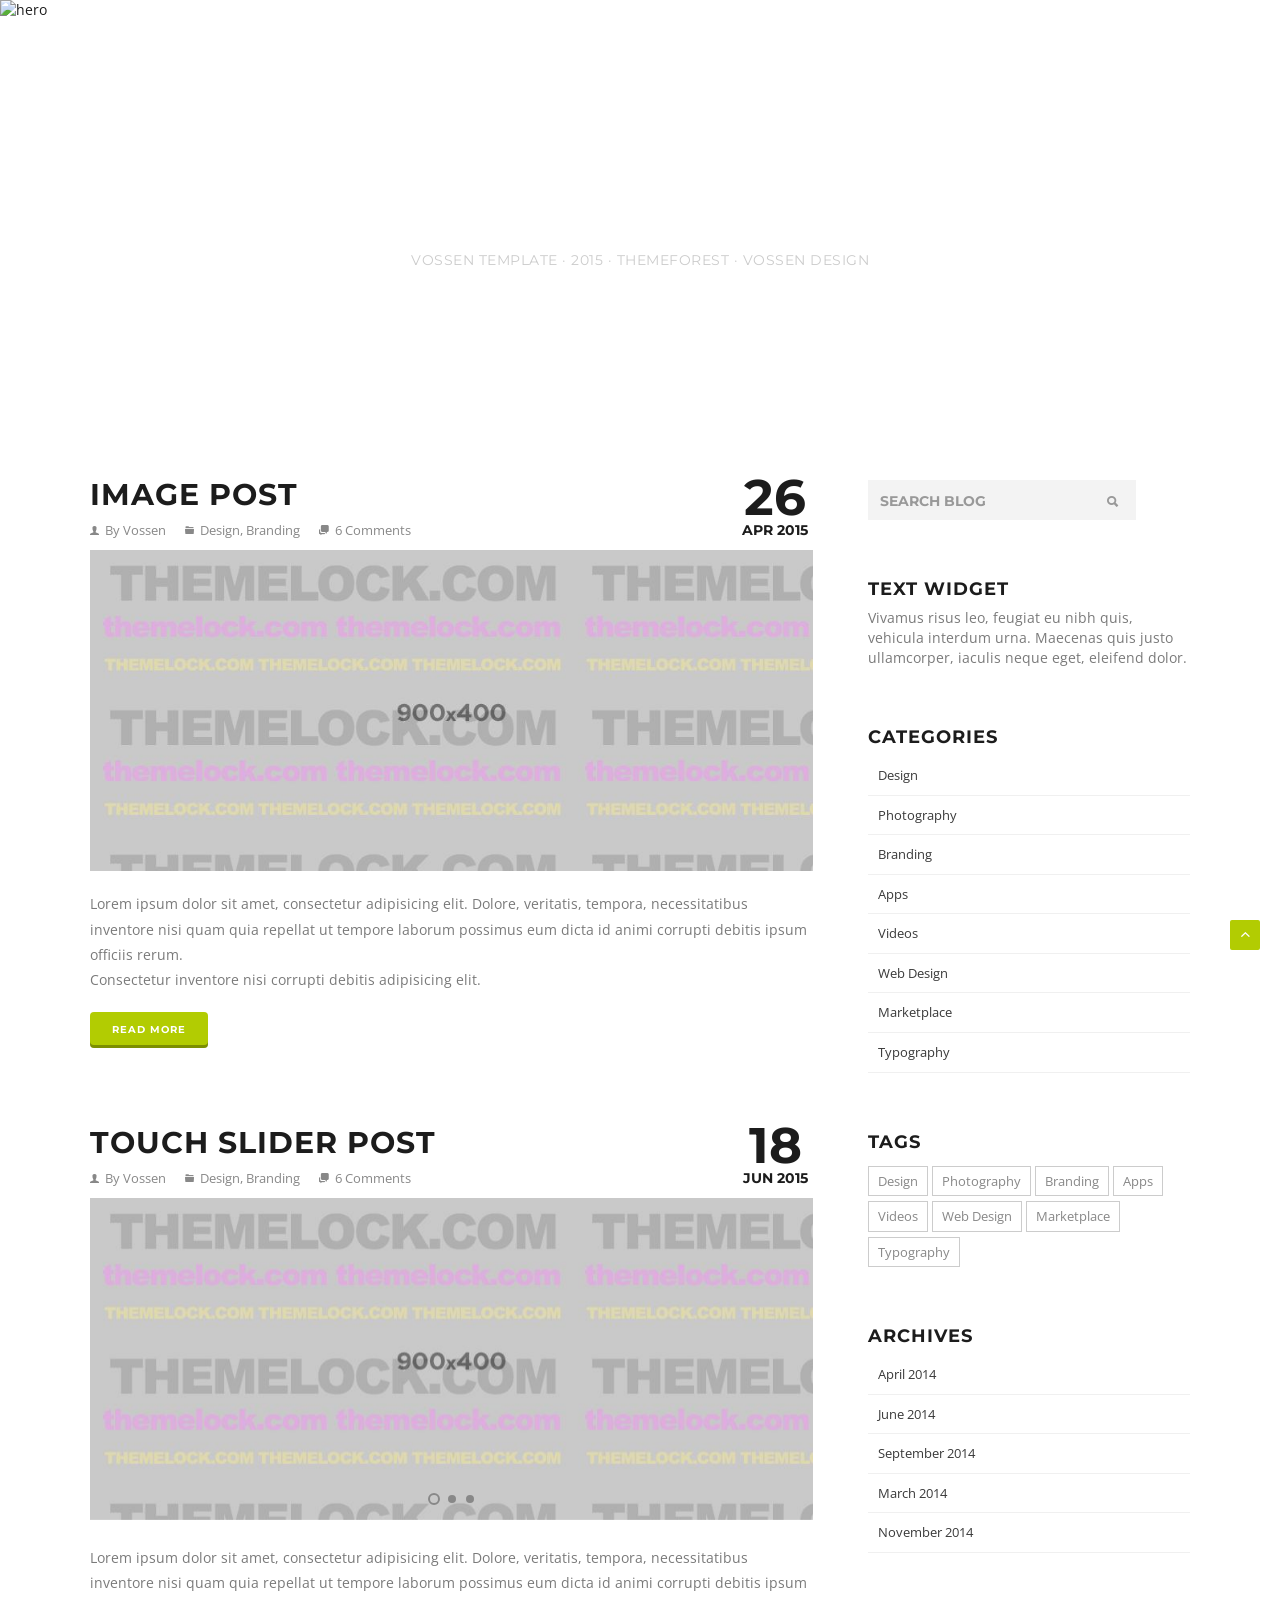
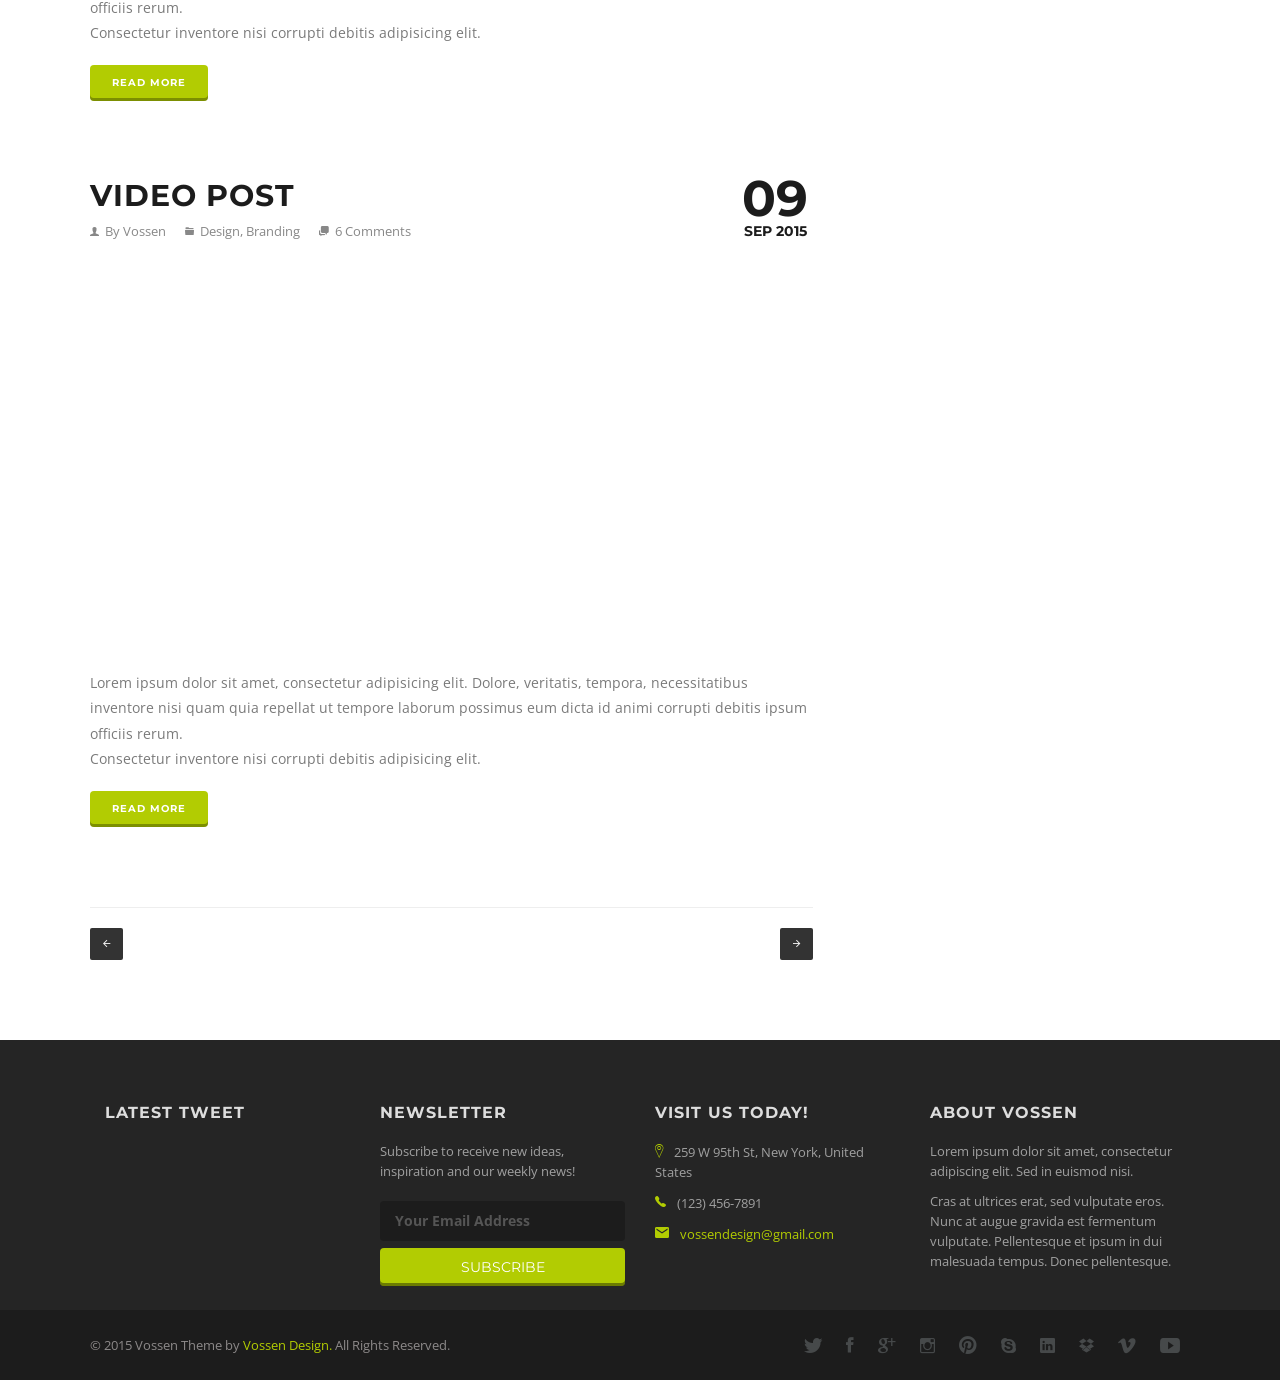
==== blog-classic.html @ f17eac76 "firt commit" ====
<!DOCTYPE html>
<html lang="en">
	<head>
    	<!-- Meta Data -->
        <meta charset="utf-8">
        <meta http-equiv="X-UA-Compatible" content="IE=edge">
        <meta name="viewport" content="width=device-width, initial-scale=1">
        <title>Vossen - shared on themelock.com</title>
        <meta name="description" content="A Template by Vossen Design"/>
        <meta name="keywords" content="HTML5, Bootstrap 3, CSS3, javascript, PHP, onepage, responsive, mobile"/>
        <meta name="author" content="Vossen Design"/>
        <meta name="viewport" content="width=device-width, initial-scale=1.0, maximum-scale=1.0, user-scalable=no">
       	<link rel="shortcut icon" href="img/favicon.ico" type="image/x-icon">
 
        <!-- Stlylesheet -->
        <link href="css/style.css" rel="stylesheet" type="text/css" />
        
        <!-- Skin Color -->
        <link rel="stylesheet" href="css/colors/green.css" id="color-skins"/>  
        
	</head>
	<body>
        
        <!--Start Header-->
        <header>
			<nav class="navbar navbar-default navbar-alt" role="navigation">
				<div class="container">
					<!-- Brand and toggle get grouped for better mobile display -->
					<div class="navbar-header">
						<button type="button" class="navbar-toggle" data-toggle="collapse" data-target="#main-nav">
						<span class="sr-only">Toggle navigation</span>
						<span class="icon-bar"></span>
						<span class="icon-bar"></span>
						<span class="icon-bar"></span>
					    </button>
                        <a class="navbar-brand" rel="home" href="index.html">
                        	<img src="img/assets/logo-white.png" alt="Vossen" class="logo-big">
                            <img src="img/assets/logo-dark.png" alt="Vossen" class="logo-small">
                        </a>
					</div>

					<!-- Collect the nav links, forms, and other content for toggling -->
                    <div class="collapse navbar-collapse" id="main-nav">
                        <ul class="nav navbar-nav  navbar-right">
                            
                            <li><a href="index.html">Home</a></li>
                            <li><a href="index.html#about">About Us</a></li>
                            <li><a href="index.html#team">Team</a></li>
                            <li><a href="index.html#portfolio">Portfolio</a></li>
                            
                            <li class="dropdown">
                                <span class="dropdown-toggle" data-toggle="dropdown">Pages <b class="caret"></b></span>
                                <ul class="dropdown-menu" role="menu">
                                    <li><a href="index.html">Home - Parallax</a></li>
                                    <li><a href="home-video.html">Home - Video Slider</a></li>
                                    <li><a href="home-fullwidth.html">Home - Fullwidth</a></li>
                                    <li><a href="home-landing-page.html">Home - Landing Page</a></li>                                      
                                    <li><a href="#">Shortcodes</a></li>
                                    <li><a href="http://themeforest.net/user/VossenDesign/portfolio" id="btn-buy"><span class="btn-buy">Buy Now</span></a></li>
                                </ul>
                            </li> 
                            
                            <li class="dropdown">
                                <span class="dropdown-toggle" data-toggle="dropdown">Blog <b class="caret"></b></span>
                                <ul class="dropdown-menu" role="menu">
                                    <li><a href="blog-classic.html">Blog Classic</a></li>
                                    <li><a href="blog-fullwidth.html">Blog Fullwidth</a></li>   
                                    <li><a href="blog-columns.html">Blog Columns</a></li>
                                    <li><a href="blog-masonry.html">Blog Masonry</a></li>
                                    <li><a href="blog-clean.html">Blog Clean</a></li>
                                    <li><a href="blog-single-post-1.html">Single Post Image</a></li> 
                                    <li><a href="blog-single-post-2.html">Single Post Video</a></li> 
                                    <li><a href="blog-single-post-3.html">Single Post Slider</a></li> 
                                </ul>
                            </li> 
                                    
                            <li class="to-section"><a href="#contact">Contact</a></li>
                            <li><a class="social-icon" href="#"><i class="icon icon-social-twitter"></i></a></li>
                            <li><a class="social-icon" href="#"><i class="icon icon-social-facebook"></i></a></li>
                            <li><a class="social-icon" href="#"><i class="icon icon-support"></i></a></li>
                      </ul>
                    </div><!-- /.navbar-collapse -->
				</div><!-- /.container -->
			</nav>
		</header>
        <!--End Header-->
        
        <!-- Start Page Top -->  
        <section id="page-top" style="height:400px">
        <div class="hero">
        
            <img src="img/backgrounds/bg-shortcodes.jpg" alt="hero">

            <div class="page-top-title text-center">
                <h2 class="white op-1">BLOG CLASSIC</h2>
                <p class="home-subheading op-1">VOSSEN TEMPLATE · 2015 · THEMEFOREST · VOSSEN DESIGN</p>
            </div>
            
        </div>
        </section>
        <!-- End Page Top --> 
        
        <div class="site-wrapper content">
                    
            <!-- Start Blog Classic -->
            <section id="blog">
                <div class="container">
                    <div class="row">
                        
                        <div class="col-md-8"> 
                            
                            <div class="blog-post">
                                <!-- First Blog Post -->
                                <h3 class="blog-post-title"><a href="blog-single-post-1.html">Image Post</a></h3>                            
                                <ul class="blog-post-info">
                                    <li><a href="#"><i class="ion-person"></i> By Vossen</a></li>
                                    <li><a href="#"><i class="ion-folder"></i> Design, Branding</a></li>
                                    <li><a href="#"><i class="ion-chatboxes"></i> 6 Comments</a></li> 
                                </ul>                               
                                <div class="blog-post-date">
                                    <h2>26</h2>
                                    <h5>APR 2015</h5>
                                </div>
                                <a href="blog-single-post-1.html"><img class="img-responsive blog-img" src="img/blog/blog-1.jpg" alt=""></a>
                                <p>Lorem ipsum dolor sit amet, consectetur adipisicing elit. Dolore, veritatis, tempora, necessitatibus inventore nisi quam quia repellat ut tempore laborum possimus eum dicta id animi corrupti debitis ipsum officiis rerum. <br>Consectetur inventore nisi corrupti debitis adipisicing elit.<p>
                                <a class="btn btn-primary btn-xs" href="blog-single-post-1.html">Read More</a>
                            </div> 
                            
                            <div class="blog-post">
                                <!-- Second Blog Post -->
                                <h3 class="blog-post-title"><a href="blog-single-post-2.html">Touch Slider Post</a></h3>                            
                                <ul class="blog-post-info">
                                    <li><a href="#"><i class="ion-person"></i> By Vossen</a></li>
                                    <li><a href="#"><i class="ion-folder"></i> Design, Branding</a></li>
                                    <li><a href="#"><i class="ion-chatboxes"></i> 6 Comments</a></li> 
                                </ul>                               
                                <div class="blog-post-date">
                                    <h2>18</h2>
                                    <h5>JUN 2015</h5>
                                </div>
                                
                                <div id="owl-slider" class="owl-carousel">
                                    <div>
                                        <img class="img-responsive" src="img/blog/blog-2.jpg" alt="">
                                    </div>
                                    <div>
                                        <img class="img-responsive" src="img/blog/blog-3.jpg" alt="">
                                    </div>
                                    <div>
                                        <img class="img-responsive" src="img/blog/blog-4.jpg" alt="">
                                    </div>
                                </div>    
                                
                                <p>Lorem ipsum dolor sit amet, consectetur adipisicing elit. Dolore, veritatis, tempora, necessitatibus inventore nisi quam quia repellat ut tempore laborum possimus eum dicta id animi corrupti debitis ipsum officiis rerum. <br>Consectetur inventore nisi corrupti debitis adipisicing elit.<p>
                                <a class="btn btn-primary btn-xs" href="blog-single-post-2.html">Read More</a>
                            </div>
                            
                            <div class="blog-post">
                                <!-- Third Blog Post -->
                                <h3 class="blog-post-title"><a href="blog-single-post-3.html">Video Post</a></h3>                            
                                <ul class="blog-post-info">
                                    <li><a href="#"><i class="ion-person"></i> By Vossen</a></li>
                                    <li><a href="#"><i class="ion-folder"></i> Design, Branding</a></li>
                                    <li><a href="#"><i class="ion-chatboxes"></i> 6 Comments</a></li> 
                                </ul>                               
                                <div class="blog-post-date">
                                    <h2>09</h2>
                                    <h5>SEP 2015</h5>
                                </div>
                                <div class="fluid-width-video-wrapper">
                                    <div class="video-container">
                                        <iframe src="http://www.youtube.com/embed/amQzMHlMyWc?color=white&amp;showinfo=0"></iframe> 
                                    </div>
                                </div>
                                <p>Lorem ipsum dolor sit amet, consectetur adipisicing elit. Dolore, veritatis, tempora, necessitatibus inventore nisi quam quia repellat ut tempore laborum possimus eum dicta id animi corrupti debitis ipsum officiis rerum. <br>Consectetur inventore nisi corrupti debitis adipisicing elit.<p>
                                <a class="btn btn-primary btn-xs" href="blog-single-post-3.html">Read More</a>
                            </div>
                            
                            <hr>
                            <!-- Pager -->
                            <ul class="pager">
                                <li class="previous">
                                    <a href="#"><i class="ion-android-arrow-back"></i></a>
                                </li>
                                <li class="next">
                                    <a href="#"><i class="ion-android-arrow-forward"></i></a>
                                </li>
                            </ul>

                        </div>
                        
                        <div class="col-lg-4 blog-sidebar">
                        <div class="blog-widget-container">
                            <h4></h4>
                            <div class="input-group">
                                <input type="text" class="form-control search" placeholder="Search Blog">
                                <span class="input-group-btn">
                                    <button class="btn search-button" type="button" type="submit">
                                        <span class="ion-search"></span>
                                    </button>
                                </span>
                            </div> 
                        </div>  
                        
                        <div class="blog-widget-container">
                            <h4 class="uppercase">TEXT WIDGET</h4>
                            <p>Vivamus risus leo, feugiat eu nibh quis, vehicula interdum urna. Maecenas quis justo ullamcorper, iaculis neque eget, eleifend dolor.</p>
                        </div>
                        
                        
                        <div class="blog-widget-container">
                            <h4 class="uppercase">Categories</h4>
                            <div class="row">
                                <div class="col-lg-12">
                                    <ul class="blog-list">
                                        <li><a href="#">Design</a></li>
                                        <li><a href="#">Photography</a></li>
                                        <li><a href="#">Branding</a></li>
                                        <li><a href="#">Apps</a></li>
                                        <li><a href="#">Videos</a></li>
                                        <li><a href="#">Web Design</a></li>
                                        <li><a href="#">Marketplace</a></li>
                                        <li><a href="#">Typography</a></li>
                                    </ul>
                                </div>
                            </div>
                        </div>
                            
                        <div class="blog-widget-container">
                            
                            <h4 class="uppercase">Tags</h4>
                            <ul class="tags-list">
                                <li><a href="#">Design</a></li>
                                <li><a href="#">Photography</a></li>
                                <li><a href="#">Branding</a></li>
                                <li><a href="#">Apps</a></li>
                                <li><a href="#">Videos</a></li>
                                <li><a href="#">Web Design</a></li>
                                <li><a href="#">Marketplace</a></li>
                                <li><a href="#">Typography</a></li>                                                        
                            </ul>
                            
                        </div> 
                        
                        <div class="blog-widget-container">
                            
                            <h4 class="uppercase">Archives</h4>
                            <ul class="blog-list">
                                <li><a href="#">April 2014</a></li>
                                <li><a href="#">June 2014</a></li>
                                <li><a href="#">September 2014</a></li>
                                <li><a href="#">March 2014</a></li>
                                <li><a href="#">November 2014</a></li>                                                        
                            </ul>
                            
                        </div>
                      
                        
                       
                    </div>
                        
                    </div>
                </div>
            </section>
            <!-- End Blog Classic -->
            
            <!-- Start Footer 1 -->
            <footer id="footer">
                <div class="footer-widgets">
                    <div class="container"> 
                            
                            <div class="col-md-3 col-sm-6 col-twitter">
                                <h4>Latest Tweet</h4>
                                <div class="tweet"></div> 
                            </div>
                            
                            <div class="col-md-3 col-sm-6 col-footer">
                                <div class="subscription">
                                    <h4>Newsletter</h4>
                                    <p>Subscribe to receive new ideas, inspiration and our weekly news!</p> 
                                    
                                    <form action="php/subscribe-mailchimp.php" method="post" id="subscribe-form" role="form">
                                        <div class="form-validation alert"></div>
                                        <div class="form-group subscribe-form-input">
                                            <input type="email" name="email" id="subscribe-form-email" class="footer-subscribe-input" placeholder="Your Email Address" autocomplete="off" />      
                                            <button class="subscribe-form-submit btn-primary-full" data-loading-text="Loading...">Subscribe</button>
                                        </div>
                                    </form>
                                    
                                </div>
                            </div> 
                            
                            <div class="col-md-3 col-sm-6 col-footer">
                                <div class="contact">
                                    <h4>Visit us Today!</h4>
                                    <ul class="contact-details">
                                        <li><p><i class="icon ion-ios-location-outline highlight"></i> 259 W 95th St, New York, United States</p></li>
                                        <li><p><i class="icon ion-ios-telephone highlight"></i> (123) 456-7891</p></li>
                                        <li><p><i class="icon ion-android-mail highlight"></i> <a href="vossendesign@gmail.com">vossendesign@gmail.com</a></p></li>
                                    </ul>
                                </div>
                            </div>
                            
                            <div class="col-md-3 col-sm-6 col-footer">
                                <h4>About Vossen</h4>
                                <p>Lorem ipsum dolor sit amet, consectetur adipiscing elit. Sed in euismod nisi.</p>
                                <p>Cras at ultrices erat, sed vulputate eros. Nunc at augue gravida est fermentum vulputate. Pellentesque et ipsum in dui malesuada tempus. Donec pellentesque.</p>
                            </div>
                             
                    </div>
                </div><!-- End Footer Widgets -->
                
				<div class="footer-copyright">
					<div class="container">
						<div class="row">
								
							<div class="col-md-6 col-sm-12">
								<p>© 2015 Vossen Theme by <a href="index.html" class="logo">Vossen Design.</a> All Rights Reserved. </p>
							</div>
							<div class="col-md-6 col-sm-12">
				                <ul id="social-icons">
						            <li><a href="#"><i class="icon ion-social-twitter"></i></a></li> 	
                                    <li><a href="#"><i class="icon ion-social-facebook"></i></a></li> 
                                    <li><a href="#"><i class="icon ion-social-googleplus"></i></a></li> 
                                    <li><a href="#"><i class="icon ion-social-instagram-outline"></i></a></li> 
                                    <li><a href="#"><i class="icon ion-social-pinterest"></i></a></li>  
                                    <li><a href="#"><i class="icon ion-social-skype"></i></a></li> 
                                    <li><a href="#"><i class="icon ion-social-linkedin"></i></a></li> 
                                    <li><a href="#"><i class="icon ion-social-dropbox"></i></a></li> 
                                    <li><a href="#"><i class="icon ion-social-vimeo"></i></a></li> 
                                    <li><a href="#"><i class="icon ion-social-youtube"></i></a></li>
                                </ul>
							</div>
						</div>
					</div>
				</div><!-- End Footer Copyright -->
                
			</footer>
            <!-- End Footer 1 -->
            
            <!-- Start Back To Top -->
            <a id="back-to-top"><i class="icon ion-chevron-up"></i></a>
            <!-- End Back To Top -->
            
        </div><!-- End Site Wrapper -->
        
        <!-- jQuery -->
        <script src="js/plugins/jquery.min.js"></script>
        <script src="js/plugins/moderniz.min.js"></script>
        <script src="js/plugins/smoothscroll.min.js"></script>
        <script src="js/plugins/revslider.min.js"></script> 
        <script src="js/plugins/bootstrap.min.js"></script>
        <script src="js/plugins/waypoints.min.js"></script>
        <script src="js/plugins/parallax.min.js"></script>
        <script src="js/plugins/easign1.3.min.js"></script> 
        <script src="js/plugins/cubeportfolio.min.js"></script>
        <script src="js/plugins/owlcarousel.min.js"></script>
        <script src="js/plugins/tweetie.min.js"></script>
        <script src="http://maps.googleapis.com/maps/api/js?sensor=false"></script>
        <script src="js/plugins/gmap3.min.js"></script>
        <script src="js/plugins/wow.min.js"></script>
        <script src="js/plugins/counterup.min.js"></script> 
		<script src="js/scripts.js"></script>  
        
	</body>
</html>
---- css/style.css ----
@charset "utf-8";
/*-----------------------------------------------------------------------------

Table of Contents:

 1) General
 2) Typography
 3) Backgrounds
 4) Home Sections
 5) Home Revolution Slider Section
 6) Header
 7) Features Section
 8) About Section
 9) Team Section
10) Skills Section
11) Fun Facts Section
12) Quote Section
13) Portfolio Section
14) Get Connected Section
15) Services Section
16) Call to Action 1
17) Price List Section
18) Clients Section
19) Testimonials Section
20) Contact Form Section
21) Google Map Section
22) Video Popup Section
23) Footer 1
24) Subscribe Form - Twitter Feed
25) Shortcodes

------------------------------------------------------------------------------*/

/*----- Stylesheets -----*/
@import "bootstrap.min.css";
@import "revolution-slider.css";
@import "owl.carousel.css";
@import "animate.css";
@import "cubeportfolio.min.css"; 

/*----- Fonts -----*/
@import url(http://fonts.googleapis.com/css?family=Montserrat:400,700);
@import url(http://fonts.googleapis.com/css?family=Open+Sans:400,300);
@import "simple-line-icons.css";
@import "ionicons.min.css";

/*----- General ----*/
html, 
body {
	height: 100%;
    min-height: 100%;
}
html { -webkit-font-smoothing: antialiased; }
body {
	font-family: "Open Sans", sans-serif;
	font-weight: 400;
	color: #1c1c1c;
}
a {
	background: transparent;
	outline: none; 
	text-decoration: none;	
	
	-webkit-transition: .2s cubic-bezier(0.25,.46,.45,.94);
	transition: .2s cubic-bezier(0.25,.46,.45,.94);
	-webkit-transition-property: background-color,color;
	transition-property: background-color,color;
}
a:active,
a:hover,
a:focus {
	outline: 0;  
	color: #1c1c1c;
	text-decoration: none;	  
}
a:focus, a:active, button::-moz-focus-inner, input[type="reset"]::-moz-focus-inner, input[type="button"]::-moz-focus-inner, input[type="submit"]::-moz-focus-inner, select::-moz-focus-inner, input[type="file"] > input[type="button"]::-moz-focus-inner {
    border: 0;
    outline : 0;
}
@media only screen and (min-width: 1200px) {
    .container {
        max-width: 1425px;
        width: 100%;
        padding: 0 90px;
    }
}
@media (min-width: 768px) and (max-width: 992px)) {
    .container { 
        width: 100%;
        padding: 0 120px;
    }
}
.col-xs-5ths,.col-sm-5ths,.col-md-5ths,.col-lg-5ths {
    position: relative;
    min-height: 1px;
    padding-right: 10px;
    padding-left: 10px;
    width: 20%;
    float: left;
}
h1, h2, h3, h4, h5, h6 {
	font-family: 'Montserrat', sans-serif;
	font-weight: 700;
	line-height: 1;
    color: #1c1c1c;
}
h1 small, h2 small, h3 small {
	font-family: 'Open Sans', sans-serif;
	font-weight: 200;
	color: #1c1c1c;
}
h4 small, h5 small, h6 small {
	font-family: 'Open Sans', sans-serif;
	font-weight: 300;
	color: #1c1c1c;
}
h4 {
	font-size: 18px;
    letter-spacing: 1px;
}
p {
    color: #7a7a7a;
	font-size: 14px;
	line-height: 20px;
	font-weight: 400;
}  

.section-title {
    text-transform: uppercase;
    letter-spacing: 1px;
    font-size: 30px;
}
.subheading { 
    font-size: 14px;
    line-height: 20px;
    font-weight: 400;
    margin-bottom: 42px;
}
.subheading:after {
    position: relative;
    display: block;
    content: "";
    height: 2px; 
    margin: 20px auto 20px;
    width: 115px;  
    background: #7a7a7a;
}
.subheading.grey:after { 
    background: #fff!important;
    opacity: .4;
}
.content-title {
    text-transform: uppercase;
    font-weight: 700;
    letter-spacing: 2px;
    margin-top: 0;
    margin-bottom: 22px;
    font-family: 'Montserrat',sans-serif;
    font-size: 30px;
}
.project-title {
    text-transform: uppercase;
    font-weight: 700;
    letter-spacing: 0px;
    margin-top: 30px;
    margin-bottom: 10px;
    font-family: 'Montserrat',sans-serif;
    font-size: 50px;
}
@media (max-width:600px) {
    .project-title { 
        font-size: 24px;
    }
}
.project-subtitle {
	margin-bottom: 50px;
    font-size: 14px;
}
.uppercase {
    text-transform: uppercase;
}
.p-info {
	line-height: 1.8;
    font-size: 14px;
}

/* Preloader */
#preloader {
    position:fixed;
    top:0;
    left:0;
    right:0;
    bottom:0;
    background-color:#fff;
    z-index: 9999;
}
.loader {
    position: absolute;
    top: 50%;
    left: 50%; 
    margin-top: -25px;
    margin-left: -60px;
}

/*----- Typography -----*/
@media (min-width: 992px) {
    h1 {
        font-size: 66px;
        letter-spacing: 0px;
    }
    h1 small {
        font-size: 66px;
        letter-spacing: 0px;
    }
    .lead {
        font-size: 16px;
        font-weight: 400;
        color: #7a7a7a;
        margin-bottom: 50px;
    }
    h2 {
        font-size: 50px;
        letter-spacing: 0px;

    }
    h2 small {
        font-size: 50px;
        letter-spacing: 0px;
    }
}
.white {
    color: #fff;
}
.grey {
    color: #d3d3d3;
}
.size-8x { font-size:8em }
.size-7x { font-size:7em }
.size-6x { font-size:6em }
.size-5x { font-size:5em }
.size-4x { font-size:4em }
.size-3x { font-size:3em }
.size-2x { font-size:2.5em }
.size-1x { font-size:1em }

/*----- Backgrounds ------*/
 
#home-parallax-fullscreen {
    background-image: url(../img/backgrounds/bg-home-fullscreen.jpg);
} 
#home-parallax-fullwidth {
    background-image: url(../img/backgrounds/bg-home-fullscreen.jpg);
}
#home-landing {
    background-image: url(../img/backgrounds/bg-home-fullscreen.jpg);
}
.parallax-section-1 {
    background-image: url(../img/backgrounds/bg-1.jpg);
}
.parallax-section-2 {
    background-image: url(../img/backgrounds/bg-2.jpg);
}
.parallax-section-3 {
    background-image: url(../img/backgrounds/bg-3.jpg);
}
.parallax-section-4 {
    background-image: url(../img/backgrounds/bg-4.jpg);
}
.parallax-section-5 {
    background-image: url(../img/backgrounds/bg-5.jpg);
}
.parallax-section-6 {
    background-image: url(../img/backgrounds/bg-6.jpg);
}
.parallax-section-7 {
    background-image: url(../img/backgrounds/bg-7.jpg);
} 
.parallax-section-8 {
    background-image: url(../img/backgrounds/bg-8.jpg);
}

/*----- Home Sections -----*/
#home-parallax-fullscreen, 
.parallax-section-1,
.parallax-section-2,
.parallax-section-3,
.parallax-section-4,
.parallax-section-5, 
.parallax-section-6, 
.parallax-section-7,
.parallax-section-8 {
    background-position: 50% 0;
	background-size: cover;
	background-repeat: no-repeat;
	background-attachment: fixed;
	width: 100%;
	height: auto;
	overflow-x: hidden;
	overflow-y: hidden;
	vertical-align: middle;
	z-index: 1;
    display: block;
    position: relative;
}
#home-parallax-fullwidth {
    background-position: center 0%;
	background-size: cover;
	background-repeat: no-repeat;
	background-attachment: fixed; 
	display: table;
	width: 100%; 
	min-height: 400px;
	overflow-x: hidden;
	overflow-y: hidden;
	vertical-align: middle;
	z-index: 1;
}
@media (min-width:768px) {
    #home-parallax-fullwidth {
        height: 600px;
    }
}
@media (max-width:768px) {
    #home-parallax-fullwidth {
        height: 400px;
    }
}
#home-parallax-fullscreen:after,
.parallax-section-1:after,
.parallax-section-2:after,
.parallax-section-3:after,
.parallax-section-4:after, 
.parallax-section-6:after, 
.parallax-section-7:after,
.parallax-section-8:after {
    content: "";
    position: absolute;
    background: url(../img/assets/dot-pattern.png) repeat;
    top: 0;
    left: 0;
    bottom: 0;
    right: 0;
    z-index: -1;   
}
#home-landing:after,
#home-parallax-fullwidth:after,
#page-top .hero:after {
    content: "";
    position: absolute;
    background: url(../img/assets/dot-pattern.png) repeat;
    top: 0;
    left: 0;
    bottom: 0;
    right: 0;
    z-index: 1;   
}
.tp-banner li:after {
    content: "";
    position: absolute;
    background: url(../img/assets/gridtile.png) repeat;
    top: 0;
    left: 0;
    bottom: 0;
    right: 0;
    z-index: 0!important;   
}  
.tp-banner-video li:after {
    content: "";
    position: absolute;
    background: url(../img/assets/gridtile.png) repeat;
    top: 0;
    left: 0;
    bottom: 0;
    right: 0;
    z-index: 2!important;
}
#page-hero {
    height: 400px;
}
#home-landing {
    background-position: center 0%;
	background-size: cover;
	background-repeat: no-repeat;
	background-attachment: fixed;
	display: table;
	width: 100%;
	height: 100%;
	min-height: 100%;
	overflow-x: hidden;
	overflow-y: hidden;
	vertical-align: middle;
	z-index: 1;
}
#home-parallax-fullscreen {
	display: table;
}   
.home-container {
	position: relative;
	display: table-cell;
	vertical-align: middle;
	z-index: 3;
}
.home-title {
	position: relative;
    text-transform: uppercase;
	color: #1c1c1c;
	z-index: 3;
    margin-top: 80px;
	margin-left: auto;
	margin-right: auto; 
}
#home-parallax-fullwidth .home-title {
    margin-top: 130px;
}
.home-title h1 {
	letter-spacing: 2px; 
}
.home-heading {
    font-family: 'Montserrat',sans-serif;
    font-weight: 700;
    letter-spacing: 0px;
    text-transform: uppercase;
    color: #fff;
}
@media (min-width:992px) {
    .home-heading {
        font-size: 72px;
    }
}
@media (min-width:768px) and (max-width:992px) {
    .home-heading {
        font-size: 55px;
    }
}
@media (max-width:600px) {
    .tp-banner .home-subheading {
        display: none;
    }
}
@media (max-width:500px) { 
    .tp-banner .btn {
        display: none;
    }
}
.home-subheading {
    font-family: 'Montserrat',sans-serif;
    font-size: 14px;
    letter-spacing: .5px; 
    font-weight: 400;
    color: #ccc; 
    z-index:999!important;
}
.tp-banner .home-subheading {
    line-height: 40px!important;
}
.home-button {
	margin-top: 80px;
}
.home-bottom {
	position: absolute;
	z-index: 99;
	width: 100%;
	left: 0;
	bottom: 0;
	text-align: center;
	opacity: 0.9;
} 
.move {
	width: 40px;
	margin-left: auto;
	margin-right: auto;
    margin-bottom: 15px;
}
.bounce {
    -webkit-animation: bounce 2s infinite;
    -moz-animation: bounce 2s infinite;
    -ms-animation: bounce 2s infinite;
    animation: bounce 2s infinite;
}
.home-bottom a {
	padding-top: 7px;
	padding-bottom: 17px;
	padding-left: 7px;
	padding-right: 7px;
	color: #FFFFFF;	
	
	-webkit-transition: all 0.2s;
    -moz-transition: all 0.2s;
    -o-transition: all 0.2s;
    transition: all 0.2s;
} 
.home-bottom a:hover {
    opacity: .9; 
}
.home-bottom a { 
    font-size: 22px;
}

/*----- Home Revolution Slider -----*/
#home-revolution-slider  {
	width: 100%;
	height: 100%;
	min-height: 100%;
}
.hero {
    position: fixed; 
    z-index: 1;
    top: 0;
    bottom:  0;
    left: 0;
    right: 0;
    background-size: cover; 
}
.content {
    position: relative;
    z-index: 3; 
    background-color: #fff;
}
.home-heading,
.home-subheading,
.home-button {
    position: relative;
    z-index: 1; 
    text-align: center;
    transform: translateY(0px);
    /*-webkit-transition: 1s opacity ease-in-out;*/
}
.tp-loader.spinner1 {
    width: 40px;
    height: 40px;
    background: url(../img/assets/rev-loader.GIF) no-repeat center center;
    background-color: transparent;
    box-shadow:  none;
    -webkit-box-shadow: none;
    margin-top: -20px;
    margin-left: -20px;
    -webkit-animation: none;
    animation: none;
    border-radius: 0;
    -moz-border-radius: 0;
    -webkit-border-radius: 0;
}
 
.tp-banner-container{
	width:100%;
	position:relative;
	padding:0;
    margin-top: 0;
    z-index: -1;
} 
.tparrows.preview4:after {
    background: #fff;
    background: rgba(255,255,255,.05);
}
.tp-caption a {
    color: #fff;
    padding: 9px 22px;
    box-shadow: 0 -3px rgba(0, 0, 0, 0.3) inset;
    -moz-box-shadow: 0 -3px rgba(0, 0, 0, 0.3) inset;
    -webkit-box-shadow: 0 -3px rgba(0, 0, 0, 0.3) inset;
    -o-box-shadow: 0 -3px rgba(0, 0, 0, 0.3) inset;
    margin: 0 7px 0 7px;
    text-transform: uppercase;
}
.tp-caption a:hover {
    color: #fff;
}
.html5-video-container video {
    width: 100%!important;
    height: auto!important;
    left: 0!important
}
/*----- Header -----*/ 
nav {
    -webkit-transition: all 0.4s ease;
    -moz-transition: all 0.4s ease;
    -o-transition: all 0.4s ease;
    -ms-transition: all 0.4s ease;
    transition: all 0.4s ease;
}
@media (min-width: 1360px) {
    nav { max-width: 1903px; }
}
@media (max-width: 1360px) {
    nav { max-width: 1343px; }
}
.navbar {
	min-height: 55px;
	border: none;
}
.navbar-default {
    position: fixed;
    background-color: #fff;
    border-radius: 0;
	border-color: none;
	border-bottom: none;
	top: 0;
	left: 0;
	width: 100%;
	padding: 0;
	z-index: 4;
    /*border-bottom: 1px solid rgba(255,255,255,0.25);*/
}
.navbar-alt {
    background-color: transparent;
}
.navbar-small {
    background: #fff;
    -webkit-box-shadow: 0 1px 4px rgba(0, 0, 0, 0.15);
	-moz-box-shadow:0 1px 4px rgba(0, 0, 0, 0.15);
	box-shadow:0 1px 4px rgba(0, 0, 0, 0.15);
}
.navbar-default .container {
	position: relative;
	-webkit-transition: all 0.3s ease;
    -moz-transition: all 0.3s ease;
    -o-transition: all 0.3s ease;
    -ms-transition: all 0.3s ease;
    transition: all 0.3s ease;
}
.navbar-small .container {
	padding-top: 0px;
    position: relative;
}
@media (min-width: 992px) {
    .navbar-alt .container {
        margin-top:10px;
    }
    .navbar-small .container {
        margin-top:0px;
    }
}
.navbar-default .navbar-right {
	font-family: 'Montserrat', sans-serif;
	font-size: 12px;
    font-weight: 700;
    text-transform: uppercase;
	height: 100%;
	margin-top: 10px;
    margin-bottom: 10px;
    -webkit-transition: all 0.4s ease;
    -moz-transition: all 0.4s ease;
    -o-transition: all 0.4s ease;
    -ms-transition: all 0.4s ease;
    transition: all 0.4s ease;
}
.navbar-alt .navbar-right {
	margin-top: 35px;
    margin-bottom: 10px;
}
.navbar-small .navbar-right {
	height: 100%;
	margin-top: 0px;
    margin-bottom: 0px;
} 
.navbar-alt .navbar-nav > li > a,
.navbar-alt .navbar-nav > li > span {
	color: #fff;
    -webkit-transition: all 0.2s ease-in-out;
    -moz-transition: all 0.2s ease-in-out;
    -o-transition: all 0.2s ease-in-out;
    -ms-transition: all 0.2s ease-in-out;
    transition: all 0.2s ease-in-out;
}
.navbar-small .navbar-nav > li > a,
.navbar-small .navbar-nav > li > span {
	color: #1C1C1C;	
    -webkit-transition: all 0.2s ease-in-out;
    -moz-transition: all 0.2s ease-in-out;
    -o-transition: all 0.2s ease-in-out;
    -ms-transition: all 0.2s ease-in-out;
    transition: all 0.2s ease-in-out;
}
.navbar-nav>li>a,
.navbar-nav>li>span {
    margin-top: 3px;
    padding-top: 16px;
    padding-bottom: 13px;
}
.nav>li>a,
.nav>li>span {
    padding-left: 10px;
    padding-right: 10px;
}
.nav > li > span {
	position: relative;
	display: block; 
	cursor: pointer;
}
.navbar-nav .caret {
    margin-left: 3px;
    margin-top: -3px;
}
/*Navbar Toggle*/
.navbar-default .navbar-toggle {
    position: relative;
    float: right;
    padding: 9px 2px;
    margin-top: 26px;
    margin-right: 0px;
    margin-bottom: 8px;
    background-color: transparent;
    background-image: none;
    border: none;
    border-radius: none;
    -webkit-transition: all 0.3s ease;
    -moz-transition: all 0.3s ease;
    -o-transition: all 0.3s ease;
    -ms-transition: all 0.3s ease;
    transition: all 0.3s ease;
}
.navbar-small .navbar-toggle {
    position: relative;
    float: right;
    padding: 9px 0px;
    margin-top: 11px;
    margin-right: 0px;
    margin-bottom: 8px;
    background-color: transparent;
    background-image: none;
    border: none;
    border-radius: none;
}
.navbar-default .navbar-toggle:hover,
.navbar-default .navbar-toggle:focus {
    background-color: transparent;
    outline: none;
}
.navbar-toggle .icon-bar {
  display: block;
  width: 22px;
  height: 3px;
  border-radius: 2px;
}
/*Navbar Collapse Menu*/
.navbar-collapse {
	padding-right: 0px;
	padding-left: 0px;
	color: #3a3a3a;
}
.navbar-default .navbar-nav>li>a:focus {
    color: #f5f5f5;
}
.navbar-small .navbar-nav>li>a:focus {
    color: #1c1c1c;
}



/*Navbar Collapse*/  
@media (max-width: 992px) {
    .navbar-default .navbar-collapse {
        margin-top: 18px;
        padding-right: 0px;
        padding-left: 0px;
    }
    .navbar-small .navbar-collapse {
        margin-top: 0px;
    }
    .navbar-header {
        float: none;
    }
    .navbar-left,.navbar-right {
        float: none !important;
    }
    .navbar-toggle {
        display: block;
    }
    .navbar-collapse {
        border-top: none;
        box-shadow: inset 0 1px 0 rgba(255,255,255,0.1);
    }
    .navbar-default .navbar-collapse {
        background-color: #1c1c1c;
    }
    .container>.navbar-header, .container>.navbar-collapse, .container-fluid>.navbar-collapse {
        margin-right: 0;
        margin-left: 0;
        padding-left: 25px;
        padding-right: 25px;
    }
    .container>.navbar-header {
        margin-right: 0;
        margin-left: 0;
        padding-left: 35px;
        padding-right: 35px;
    }
    .navbar-fixed-top {
		top: 0;
		border-width: 0 0 1px;
	}
    .navbar-collapse.collapse {
        display: none!important;
    }
    .navbar-nav {
        float: none!important;
        margin: 0;
	}
    .navbar-default .navbar-toggle { 
        margin-top: 44px;
    }
    .navbar-small .navbar-toggle { 
        margin-top: 11px;
    }
	.navbar-nav>li {
        float: none;
    }
    .navbar-nav>li>a,
    .navbar-nav>li>span {
        padding-top: 12px;
        padding-bottom: 12px;
    }
    .navbar-default .navbar-nav > li > a,
    .navbar-default .navbar-nav > li > span {
        color: #fff;
    }
    .navbar-default .navbar-nav > li > a:hover,
    .navbar-default .navbar-nav > li > span:hover {
        background: rgba(255,255,255, 0.03);
    }
    .collapse.in{
  		display:block !important;
	}
    .navbar-default .container { 
        width: 100%;
    } 
    .navbar-small .container {
        padding-right: 0px;
        padding-left: 0px;
        width: 100%;
    } 
    .navbar-default ul.nav li {
		border-bottom: 1px dotted #2A2A2A;
	}

	.navbar-default ul li:last-child {
		border-bottom: none;
	}
    .navbar-default .navbar-right {
        margin-top: 7px;
        margin-bottom: 3px;
    }
}
@media (min-width: 768px) {
    .navbar-nav.navbar-right:last-child {
        margin-right: 0;
    }
}
.navbar>.container .navbar-brand {
    margin-left: 0;
}
.navbar-brand {
	float: left;
	height: 55px;
	padding: 15px 0 15px 0px;
	font-size: 30px;
	line-height: 20px;
}
/* Logo Big White */

.navbar-default .navbar-brand .logo-big {
	position:absolute;
    opacity: 1;
    width: 180px;
    margin-top: 11px; 
    -webkit-transition: all 0.4s ease;
    -moz-transition: all 0.4s ease;
    -o-transition: all 0.4s ease;
    -ms-transition: all 0.4s ease;
    transition: all 0.4s ease;
}
.navbar-default .navbar-brand .logo-small {
	position:absolute;
    width: 180px;
    margin-top: 11px;
    opacity: 0;
    -webkit-transition: all 0.4s ease;
    -moz-transition: all 0.4s ease;
    -o-transition: all 0.4s ease;
    -ms-transition: all 0.4s ease;
    transition: all 0.4s ease;
}
.navbar-alt .navbar-brand .logo-big {
    margin-top: 35px;
}
.navbar-alt .navbar-brand .logo-small {
    margin-top: 35px;
}
/* End Logo Big White */
/* Logo Small Black */
.navbar-small .navbar-brand .logo-big {
    position:absolute;
    opacity: 0;
    width: 170px;
    margin-top: 3px;  
    -webkit-transition: all 0.4s ease;
    -moz-transition: all 0.4s ease;
    -o-transition: all 0.4s ease;
    -ms-transition: all 0.4s ease;
    transition: all 0.4s ease;
}
.navbar-small .navbar-brand .logo-small {
    position:absolute;
    opacity: 1;
    width: 170px;
    margin-top: 3px; 
    -webkit-transition: all 0.4s ease;
    -moz-transition: all 0.4s ease;
    -o-transition: all 0.4s ease;
    -ms-transition: all 0.4s ease;
    transition: all 0.4s ease;
    
}
/* End Logo Small Black */

 
@media (max-width: 768px) {
   .navbar-collapse {
      max-height: none;
      overflow-x: hidden;
   }
}

/*Dropdown*/  
@media (min-width: 992px) {
    .navbar-small .dropdown {
        margin-top: .49999999px;
    }
    .navbar-default .container {
        max-width: 1245px;
        padding-left: 15px;
        padding-right: 15px;
    }
    .navbar-right .dropdown-menu {
        right: auto;
        left: 0;
    } 
    .dropdown-menu {
        background-color: #1C1C1C;
        border: 0;
        border-radius: 0;
        box-shadow: 0px 2px 3px rgba(0, 0, 0, 0.08);
        margin: 0;
        padding-top: 2px;
        padding-bottom: 2px;
        padding-left: 0;
        padding-right: 0;
        top: auto;
    }
    .dropdown-menu > li > a {
        color: #CCC;
        font-size: 12px;
        font-weight: 400;
        text-transform: none;
        position: relative;
        padding: 11px 25px 11px 20px;
        border-bottom: 1px dotted rgba(255, 255, 255, 0.2);
    }
    .dropdown-menu > li:last-child > a {
        border-bottom: 0;
    }
    .dropdown-menu > li > a:hover,
    .dropdown-menu > li > a:focus,
    .dropdown-menu > .active > a:hover, 
    .dropdown-menu > .active > a:focus {
        text-decoration: none;
        background-color: #333;
    }
    .dropdown-menu {
        margin-top: 20px;
    }
    .dropdown > ul.dropdown-menu {
        visibility:hidden;
        display:block;
        margin-top: 20px;
        opacity: 0;
        -webkit-transition: all 0.2s ease;
        -moz-transition: all 0.2s ease;
        -o-transition: all 0.2s ease;
        -ms-transition: all 0.2s ease;
        transition: all 0.2s ease;
        
    }
    .dropdown:hover > ul.dropdown-menu{
        visibility:visible;
        opacity:1;
        display: block;
        margin: 0;
    }
    .dropdown-menu > .active > a {
        text-decoration: none;
        background-color: transparent;
        outline: 0;
    }
    .navbar-collapse.collapse {
        height: auto!important;
        padding-bottom: 0;
        overflow: visible!important;
    }
}
@media (max-width: 992px) {
    .dropdown-menu {
        float: none;
        position: static;
        background-color: transparent;
        box-shadow: none;
        border: none;
        margin-left: 15px;
    }
    .navbar-default .navbar-nav > li > a,
    .navbar-default .navbar-nav > li > span {
        color: #fff;	
    }
    .navbar-default ul li.open ul li {
        border-bottom: 0;
        padding: 5px;
        float: none!important;
    }
     
    .navbar-default ul li.open ul li a:hover {
        background-color: transparent;
    }
    .dropdown-menu li a {
        color: #f5f5f5;
        font-weight: 400;
        font-size: 12px;  
    }
    .dropdown-menu>.active>a, 
    .dropdown-menu>.active>a:hover, 
    .dropdown-menu>.active>a:focus {
        background-color: transparent;
    }
}
@media (max-width: 767px) {
    .navbar-default .navbar-nav .open .dropdown-menu>li>a {
        color: #CCC;
    }
}


.navbar-default .navbar-nav>.active>a, 
.navbar-default .navbar-nav>.active>a:hover, 
.navbar-default .navbar-nav>.active>a:focus {
    background-color: transparent;
}
.navbar-default .navbar-nav>.open>a, 
.navbar-default .navbar-nav>.open>a:hover, 
.navbar-default .navbar-nav>.open>a:focus {
    background-color: transparent;
}
.dropdown .arrow {
    font-size:9px;    
}
.menu-padding { 
    padding-top:70px; 
}
.content { 
    margin-top:0px; 
}
.navbar .icon {
    font-size: 18px;
}
.navbar .social-icon {
    padding-left: 15px;
    padding-right: 0;
}

/*----- Features -----*/
#features {
    padding-top: 90px;
    padding-bottom: 80px;
}
@media (min-width: 992px) {
    .features-row {
        margin-bottom: 70px;
        text-align: left
    }
    .feature-column {
        margin-bottom: 0px;
    }
    .back-icon {
        z-index: -1;
        color: #f8f8f8;
        position: absolute;
        padding-left: 40px;
        left: 0;
        top: 0;
        width: 134px;
        height: 134px;
        line-height: 134px;
        font-size: 134px;
    }
}
@media (max-width: 992px) {
    .feature-column {
        margin-bottom: 15px;
    }
    .back-icon {
        z-index: -1;
        color: #f8f8f8;
        position: absolute;
        padding-left: 30px;
        left: 0;
        top: 0;
        width: 80px;
        height: 80px;
        line-height: 80px;
        font-size: 80px;
    }
}
.feature-info h4 {
    font-family: 'Montserrat',sans-serif;
    font-weight: 700;
    text-transform: uppercase;
    color: #1c1c1c;
    font-weight: 700;
    letter-spacing: 1px;
    font-size: 18px;
    margin-top: 0px;
    
    -webkit-transition: all 0.2s;
    -moz-transition: all 0.2s;
    -o-transition: all 0.2s;
    transition: all 0.2s;
}
.feature-icon {
	float: left;
}
.feature-info {
	padding-left: 55px;
	padding-top: 5px;
}
.feature-description {
    line-height: 23px;
    padding-right: 10px;
    
}
.ion-2-5x {
    font-size: 2.5em;
}
.feature-buttons {
    margin-top: 40px;
}

/*----- About Section -----*/
#about {
    padding-top: 60px;
    padding-bottom: 60px;
}
.about-text {
    margin-top: 20px;
    padding-right: 60px;
} 
#about p {
    line-height: 1.8;
}
.video-container {
    position: relative;
    padding-bottom: 51%;
    padding-top: 30px; height: 0; overflow: hidden;
}
 
.video-container iframe,
.video-container object,
.video-container embed {
    position: absolute;
    top: 0;
    left: 0;
    width: 100%;
    height: 100%;
    border: 0;
}

/*----- Skills -----*/
#skills { 
    padding-top: 80px;
	padding-bottom: 60px;
}
@media (max-width: 992px) {
    .skills-row {
        margin-bottom: 40px;
    }
} 
.progress {
	border-radius: 3px;
	height: 17px;
	background-color: #ebebeb;
	overflow: visible;
    margin-bottom: 25px; 
    border-radius: 3px;
    -webkit-border-radius: 3px;
    -o-border-radius: 3px;
    -moz-border-radius: 3px;
    
    box-shadow: 0 1px 2px rgba(0, 0, 0, 0.5) inset;
    -moz-box-shadow: 0 1px 2px rgba(0, 0, 0, 0.5) inset;
    -webkit-box-shadow: 0 1px 2px rgba(0, 0, 0, 0.5) inset;
    -o-box-shadow: 0 1px 2px rgba(0, 0, 0, 0.5) inset;
}
.progress-bar {
	position: relative;
	border-radius: 3px;
    box-shadow: none; 
}
.progress-bars p {
	line-height: .5;
}
#skills .progress-bars p {
    color: #dedede;
}
.progress-bar-tooltip {
	position: absolute;
    background-color: #343434;
    top: -30px;
	padding: 1px 6px;
	font-size: 11px;
	right: -10px;
	border-radius: 3px;
    color: #dedede; 
}
.progress-bar-tooltip:after {
    position: absolute;
	border-color: #343434 transparent;
	border-style: solid;
	border-width: 5px 5px 0;
	bottom: -5px;
	content: "";
	left: 35%;
}

/*----- Team -----*/
#team {
    padding-top: 80px;
    padding-bottom: 65px;
}
.team-member {
    padding: 10px;
}
.member-info {
    margin-top: 20px;
}
.member-info h4 {
    line-height: .6;
    letter-spacing: -0.6px;
}
.member-info h5 {
    font-weight: 700;
}
.member-info p {
    margin-top: 10px; 
    padding-right: 10px;
    padding-bottom: 10px;  
}
.member-list {
    list-style: none; 
}
.member-list li { 
    font-size: 17px;
    margin-right: 5px;
}
.member-list a {
    color: #1c1c1c;
}

/* Img Hover Effect */
.effects .img { 
    position: relative;
    overflow: hidden;
}
.effects .img a {
    display: inline;
    margin: auto;
    padding: 0;
    max-width: 100%;
    height: auto;
    color: #fff;
}
.overlay {
    display: block;
    margin: 0 auto;
    position: absolute;
    z-index: 3;
    background: rgba(0, 0, 0, 0.8);
    overflow: hidden;
    -webkit-transition: all 0.5s;
    -moz-transition: all 0.5s;
    -o-transition: all 0.5s;
    transition: all .5s; 
}
.expand {
    display: block;
    position: absolute;
    z-index: 100;
    text-align: center;
    color: #fff;
    line-height: 50px;
    font-weight: 700;
    font-size: 20px;
    list-style: none;
    padding: 0;
}
.expand .social-icon {
    display: inline;
    margin-left: 5px;
    margin-right: 5px;
}
.expand .cbp-l-icon {
    display: inline;
    margin-left: 5px;
    margin-right: 5px;
}
.effect .overlay {
  top: 0;
  bottom: 0;
  left: 0;
  right: 0;
  opacity: 0;
}
.effect .overlay .expand {
  left: 0;
  right: 0;
  top: 50px;
  margin: 0 auto;
  opacity: 0;
  -webkit-transition: all 0.3s;
  -moz-transition: all 0.3s;
  -o-transition: all 0.3s;
  transition: all 0.3s;
}

.effect:hover .img .img-responsive {
    transform: scale(1.25); 
}
.effect .img-responsive { 
    -webkit-transition: all 0.25s ease-in-out;
    -moz-transition: all 0.25s ease-in-out;
    -o-transition: all 0.25s ease-in-out;
    transition: all .25s ease-in-out;
}
.effect:hover .img .overlay {
  opacity: 1;
}
.effect:hover .img .overlay .expand {
  top: 52%;
  margin-top: -30px;
  opacity: 1;
}

.effect .cbp-item-wrapper .img { 
    position: initial;
    overflow: hidden;
}
.effect:hover .cbp-item-wrapper .img .overlay .expand {
  top: 50%!important;
  margin-top: -30px;
  opacity: 1;
}
.cbp-item .img a:hover {
    opacity: .6;
    font-size: 24px;
}
.cbp-item .img a {
    -webkit-transition: all 0.15s;
    -moz-transition: all 0.15s;
    -o-transition: all 0.15s;
    transition: all 0.15s;
}

/*----- Fun Facts -----*/
#fun-facts {
	display: table;
	width: 100%;
	height: 100%;
	min-height: 100%;
	z-index: 1;  
} 
.fact-container {
	padding-top:40px;
	padding-bottom:30px;
}
.fact h2 {
    font-size: 65px;
    letter-spacing: 0px;
    margin: 0;
    line-height: 65px; 
}
.fact h4 {
    font-size: 14px;
    margin-bottom: 0px;
}
.fact p {
    font-size: 13px;
    margin-top: 3px;
}
.counter {
    font-family: 'Montserrat', sans-serif;
    font-size: 65px;
    font-weight: 700;
    letter-spacing: 0px;
    margin: 0;
    line-height: 65px;  
}
#fun-facts .lead {
    font-size: 16px;
}

/*----- Quote -----*/
#quote {
    padding-top: 100px;
    padding-bottom: 80px;
}
#quote #quote-slider {
    margin: 30px 0 30px 0;
}
#quote blockquote {
    position: relative;
    display: block; 
    line-height: 1.5;
    font-family: 'Montserrat', sans-serif;
    font-weight: 400;
    text-transform: uppercase;
    letter-spacing: 1px;
    margin: 0;
    color: #fff;
    border-left: none;
    text-align: center;
} 
#quote blockquote span {
    padding-left: 33px;     
}
#quote blockquote span .highlight {
    padding-left: 0px; 
}
blockquote strong {
    font-family: 'Montserrat', sans-serif;
    font-weight: 700;
}
#quote .icon-left {
    position: absolute;
    font-size: 20px;
    margin-left: 10px;
    margin-right: 10px; 
    -moz-transform: scaleY(-1);
    -o-transform: scaleY(-1);
    -webkit-transform: scaleY(-1);
    transform: scaleY(-1); 
}
#quote .icon-right {
    position: absolute;
    font-size: 20px;
    margin-left: 10px;
    margin-right: 10px;
    transform:rotate(180deg);
    -ms-transform:rotate(180deg); /* IE 9 */
    -webkit-transform:rotate(180deg);
}
.quote-author {
    text-align: center;
    padding-top: 0px;
    font-size: 11px;
    font-weight: 400;
    text-transform: uppercase;
    letter-spacing: 1px;
    color: #fff;
    opacity: .9;
}
@media (min-width: 992px) {
    #quote blockquote {
        font-size: 26px;
        padding-left: 80px;
        padding-right: 80px;
    } 
}
@media (max-width: 992px) {
    #quote blockquote {
        font-size: 22px;
    }
}


/*----- Portfolio -----*/
#portfolio {
    padding-top: 60px;
    padding-bottom: 100px;
}
.cbp-l-filters-alignRight .cbp-filter-item,
.cbp-l-filters-alignCenter .cbp-filter-item {
    background-color: #f6f7f7;
    color: #7E7B7B;
    cursor: pointer;
    font: 400 11px/28px "Montserrat",sans-serif;
    text-transform: uppercase!important;
    padding: 3px 20px;
    position: relative;
    overflow: visible;
    margin: 10px 0 0 5px;
    border: none;
    border-radius: 3px;
    text-transform: none;
    display: inline-block;
    -webkit-transition: all .3s ease-in-out;
    transition: all .3s ease-in-out;
}
.cbp-l-filters-alignRight {
    margin: 20px auto 10px;
    padding: 10px 0px 20px 0px;
    text-align: left;
    background-color: transparent;
}

.cbp-l-caption-title {
    color: #fff;
    font: 700 16px/18px "Montserrat",sans-serif;
    margin-bottom: 5px;
    text-transform: uppercase;
}
.cbp-l-caption-desc {
    color: #7a7a7a;
    font: 400 12px/16px sans-serif;
}
.cbp-l-filters-alignRight .cbp-filter-counter {
    border-radius: 2px;
    color: #fff;
    font-size: 11px;
    margin: 0 auto;
    padding: 4px 0;
    text-align: center;
    width: 34px;
    position: absolute;
    bottom: 0;
    left: 0;
    right: 0;
    -ms-filter: "progid:DXImageTransform.Microsoft.Alpha(Opacity=0)";
    opacity: 0;
    -webkit-transition: opacity .25s ease,bottom .25s ease;
    transition: opacity .25s ease,bottom .25s ease;
}
.cbp-l-filters-alignCenter .cbp-filter-counter {
    border-radius: 2px;
    color: #fff;
    font-size: 11px;
    margin: 0 auto;
    margin-bottom: 10px;
    padding: 4px 0;
    text-align: center;
    width: 34px;
    position: absolute;
    bottom: 0;
    left: 0;
    right: 0;
    -ms-filter: "progid:DXImageTransform.Microsoft.Alpha(Opacity=0)";
    opacity: 0;
    -webkit-transition: opacity .25s ease,bottom .25s ease;
    transition: opacity .25s ease,bottom .25s ease;
}
.cbp-l-filters-alignCenter {
    margin: 40px auto 10px;
    padding: 10px 0px 20px 0px;
    text-align: center;
    background-color: transparent;
}
.cbp-l-filters-alignRight .cbp-filter-item:hover,
.cbp-l-filters-alignCenter .cbp-filter-item:hover {
    color: #fff;
}
.cbp-l-filters-alignCenter .cbp-filter-item-active {
    color: #fff!important;
}
.cbp-l-filters-dropdownWrap {
    width: 150px;
    position: absolute;
    right: 0;
    background: #f6f7f7;
}
.cbp-l-filters-dropdownHeader {
    font: 12px/38px "Open Sans",sans-serif;
    margin: 0 17px;
    color: #1c1c1c;
    cursor: pointer;
    position: relative;
}

.cbp-l-filters-dropdownList .cbp-filter-item {
    background: none;
    color: #7a7a7a;
    width: 100%;
    text-align: left;
    font: 12px/40px "Open Sans",sans-serif;
    margin: 0;
    padding: 0 17px;
    cursor: pointer;
    border: 0;
    border-top: 1px solid #ccc;
}
.cbp-l-filters-dropdownHeader:after {
    border-color: #7a7a7a rgba(0,0,0,0);
    border-style: solid;
    border-width: 5px 5px 0;
    content: "";
    height: 0;
    position: absolute;
    right: 0;
    top: 50%;
    width: 0;
    margin-top: -1px;
}
.cbp-item-w h4 {
    margin-top: 10px;
    margin-bottom: 2px;
}
.cbp-l-loadMore-button .cbp-l-loadMore-button-link {
    background: #f6f7f7;
    border: none;
    border-radius: 3px;
    color: #7E7B7B;
    display: inline-block;
    font: 400 11px/34px "Montserrat",sans-serif;
    min-width: 80px;
    text-decoration: none;
    padding: 3px 23px;
    outline: 0;
    margin-top: 30px;
}
.cbp-l-loadMore-button .cbp-l-loadMore-button-link:hover {
    color: #fff;
}
.cbp-popup-singlePage .cbp-popup-navigation-wrap {
    position: absolute;
    top: 0;
    left: 0;
    width: 100%;
    z-index: 2;
    height: 56px;
    background-color: #fff;
    -webkit-box-shadow: 0 1px 4px rgba(0, 0, 0, 0.15);
	-moz-box-shadow:0 1px 4px rgba(0, 0, 0, 0.15);
	box-shadow:0 1px 4px rgba(0, 0, 0, 0.15);
}
.cbp-popup-singlePage .cbp-popup-close,
.cbp-popup-singlePage .cbp-popup-next,
.cbp-popup-singlePage .cbp-popup-prev { 
    height: 34px;
    width: 34px;
    top: 8px;
}
.cbp-popup-singlePage-counter {
    top: -24px;
    font-family: 'Montserrat', sans-serif;
    font-weight: 400;
    color: #1c1c1c;
}
.cbp-popup-lightbox .cbp-popup-close, 
.cbp-popup-lightbox .cbp-popup-next, 
.cbp-popup-lightbox .cbp-popup-prev {
    -webkit-transition: all 0.11s ease-in-out;
    -moz-transition: all 0.11s ease-in-out;
    -o-transition: all 0.11s ease-in-out;
    transition: all 0.11s ease-in-out;
}
.cbp-popup-lightbox .cbp-popup-close {
    opacity: .4;
    background: url("../img/portfolio/buttons/popup-close-light.png") no-repeat;
}
.cbp-popup-lightbox .cbp-popup-close:hover {
    opacity: 1;
    background: url("../img/portfolio/buttons/popup-close-light.png") no-repeat;
}
.cbp-popup-lightbox .cbp-popup-prev {
    opacity: .4;
    background: url("../img/portfolio/buttons/popup-prev-light.png") no-repeat;
}
.cbp-popup-lightbox .cbp-popup-prev:hover {
    opacity: 1;
    background: url("../img/portfolio/buttons/popup-prev-light.png") no-repeat;
}
.cbp-popup-lightbox .cbp-popup-next {
    opacity: .4;
    background: url("../img/portfolio/buttons/popup-next-light.png") no-repeat;
}
.cbp-popup-lightbox .cbp-popup-next:hover {
    opacity: 1;
    background: url("../img/portfolio/buttons/popup-next-light.png") no-repeat;
}

.cbp-popup-singlePage .cbp-popup-close, 
.cbp-popup-singlePage .cbp-popup-next, 
.cbp-popup-singlePage .cbp-popup-prev {
    top:17px;
    -webkit-transition: all 0.11s ease-in-out;
    -moz-transition: all 0.11s ease-in-out;
    -o-transition: all 0.11s ease-in-out;
    transition: all 0.11s ease-in-out;
}
.cbp-popup-singlePage .cbp-popup-prev {
    background: url("../img/portfolio/buttons/popup-prev-dark.png") no-repeat;
}
.cbp-popup-singlePage .cbp-popup-prev:hover {
    top:18px;
    opacity: .2;
    background: url("../img/portfolio/buttons/popup-prev-dark.png") no-repeat;
}
.cbp-popup-singlePage .cbp-popup-next {
    background: url("../img/portfolio/buttons/popup-next-dark.png") no-repeat;
}
.cbp-popup-singlePage .cbp-popup-next:hover {
    top:18px;
    opacity: .2;
    background: url("../img/portfolio/buttons/popup-next-dark.png") no-repeat;
}
.cbp-popup-singlePage .cbp-popup-close {
    background: url("../img/portfolio/buttons/popup-close-dark.png") no-repeat;
}
.cbp-popup-singlePage .cbp-popup-close:hover {
    top:18px;
    opacity: .2;
    background: url("../img/portfolio/buttons/popup-close-dark.png") no-repeat;
}
.cbp-popup-singlePage .cbp-popup-content {
    margin-top: 0;
    max-width: 100%;
}
.project-video,
.project-widget {
    margin-bottom: 60px;
}
.project-big-slider {
    margin-bottom: 20px;
}
.project-big-slider img {
    min-width: 100%;
}
.project-widget h4 {
    margin-top: 0;
}
.project-widget p {
    color: #7a7a7a!important;
}
/* 
.cbp-l-grid-fullScreen {
    visibility: visible;
    overflow: visible;
}
@media (min-width:992px) {
    .cbp-l-grid-fullScreen {
        margin-top: 200px;
    }
}
*/

/*----- Get Connected -----*/
#get-connected {
    padding-top: 75px;
    padding-bottom: 70px;
}
.connected-icon a span {
    display: block; 
}
.connected-icons {
    display: inline-block;
    list-style: none;
	padding: 0;
}
.connected-icons li {
	display: inline-block;
    padding: 15px 40px;
} 
.connected-icon a h4 {
    font-size: 15px;
    letter-spacing: 1px;
    margin-bottom: 5px;
}
.connected-icon a .grey {
    font-size: 13px;
}
.connected-icon a .icon {
    line-height: 1!important;
}
.connected-icon a h4,
.connected-icon a span {
    -webkit-transition: 0.2s all linear;
	-moz-transition: 0.2s all linear;
    -ms-transition: 0.2s all linear;
    -o-transition: 0.2s all linear;
	transition: 0.2s all linear;
} 
.connected-icon a .icon { 
    border-radius: 50%;
    width: 100px;
    height: 100px; 
    margin: 0 auto 0 auto;
    
	-webkit-transition: 0.16s all linear;
	-moz-transition: 0.16s all linear;
    -ms-transition: 0.16s all linear;
    -o-transition: 0.16s all linear;
	transition: 0.16s all linear;
}
.connected-icon a:hover .icon {
    background: rgba(255,255,255,0.1);
    font-size: 4em;
    padding-top: 22px; 
}
@media (max-width:482px) {
    .connected-icons li { 
        padding: 15px 10px;
    }
    .connected-icon a .icon {
        font-size: 4em;
        width: 70px;
        height: 70px;
    }
    .connected-icon a:hover .icon { 
        font-size: 3em;
        padding-top: 14px; 
    }
}

/*----- Services -----*/
#services {
	padding-top: 75px;
	padding-bottom: 75px;
}
.service {
    margin-top: 20px;
}
.service-info {
    margin-top: 40px;
}

/*----- Call To Action 1 -----*/
#call-to-action-1 {
    padding-top: 45px;
	padding-bottom: 53px;
}
#call-to-action-1 p {
    margin: 23px 0 30px 0;
    line-height: 1.8;
}

/*----- Price List -----*/
#price-list {
    padding-top: 75px;
    padding-bottom: 75px; 
}
@media (max-width:992px) {
    #price-list {
        display: none;
    }
}
.price-list-box {
    padding-left: 7px;
    padding-right: 7px;
}
.price-box {
    padding-top: 15px;
    padding-bottom: 15px
}
.price-table {
    text-align: center;
    overflow: hidden;
    position: relative;
    margin-bottom: 10px;
    box-shadow: 0px 5px 5px -5px rgba(255, 255, 255, 0.2);
}
.price-table p {
    margin: 0;
}
.price-table .label {
    display: block;
    background: rgba(255,255,255,0.09);
    color: #f0f0f0;
    padding-top: 27px;
    padding-bottom: 25px;
    font-weight: 700;
    text-transform: uppercase;
    font-size: 18px;
    letter-spacing: 2px;
    margin: 0px;
    border-radius: 0;
}
.price-table {
    border: 1px solid rgba(255,255,255,0.5);
}
.price-table .price {
    padding: 24px 0;
}
.price-table .price .currency {
    position: relative;
    right: 5px;
    font-family: 'Montserrat',sans-serif;
    font-weight: 400;
    font-size: 20px; 
}
.price-table .price .pricing {
    position: relative;
    right: 5px;
    font-family: 'Montserrat',sans-serif;
    font-weight: 700;
    font-size: 55px;
    line-height: 1; 
    color: #f6f6f6;
}
.price-table .price .time-period {
    display: block;  
    font-size: 14px; 
    font-weight: 400;
}
.price-table .features .feature {
    display: block;
    -moz-box-sizing: content-box;
    box-sizing: content-box;
    padding: 0.75em;
    height: 1.5em;
    line-height: 1.5em;
}
.price-table .features .option-button {
    padding: 1em;
    height: auto;
    line-height: 1.75;
}
.price-table .features .feature {
    border-top: 1px solid rgba(255, 255, 255, 0.15);
}
.price-table .btn {
    margin-top: 20px;
    margin-bottom: 20px;
}
.btn-effect:focus {
    color: #fff;
}
.price-table .features .no-border {
    border-top: none;
}
.featured .price-box {
    padding-top: 0px;
    padding-bottom: 0px;
        
    box-shadow: 0px 0px 13px rgba(255,255,255,.4);
    -moz-box-shadow: 0px 0px 13px rgba(255,255,255,.4);
    -webkit-box-shadow: 0px 0px 13px rgba(255,255,255,.4);
    -o-box-shadow: 0px 0px 13px rgba(255,255,255,.4);
}
.featured .price-table .price {
    padding: 30px 0;
}
.featured .price-table .label {
    display: block;
    background: rgba(255,255,255,0.15);
    color: #f0f0f0;
    padding-top: 27px;
    padding-bottom: 25px;
    font-size: 22px;
}
.featured .price-table h3 span{
    display: block; 
    font-size: 12px;
    text-transform: uppercase;
    letter-spacing: 1px;
    padding-top: 7px; 
}
.featured .price-table .btn-effect {
    padding: 10px 24px!important;
    font-size: 14px;
    margin: 17px 0 17px 0;
}
.btn-effect {
    display: inline-block;
    text-align: center;
    cursor: pointer;
    color: #d8d8d8;
    font-family: 'Montserrat', sans-serif;
    font-weight: 400!important;
    font-size: 14px; 
    overflow: hidden;
    position: relative;
    z-index: 0;
    vertical-align: middle;
    -moz-user-select: none;
    -webkit-user-select: none;
    user-select: none;
    text-decoration: none;
    text-shadow: none;
    border: 0;
    padding: 8px 22px;
    border: 2px solid rgba(255,255,255,.7);
    border-radius: 3px;
    margin-top: 20px;
    margin-bottom: 20px;
} 
.btn-effect:after {
    content: '';
    position: absolute;
    z-index: -1;
    width: 100%;
    height: 0;
    bottom: 0;
    left: 0;
    transition: all 0.3s;
}
.btn-effect:hover {
    background: none;
    opacity: 1!important;
    color: #fff;
}
.btn-effect:hover:after {
    height: 100%;
}

/*----- Clients -----*/
#clients {
    padding-top: 75px;
    padding-bottom: 85px;
}
.client {
    padding: 8px;
}
.client a {
    position: relative;
    display: block;
}
.client a img {
    display:block;
    margin:auto;
}
.clients .client .logo-dark, 
.clients .client a .logo-dark {
      background: #f9f9f9;
      position: relative;
      z-index: 2;
      opacity: 1;
      -moz-opacity: 1;
      -ms-filter: "progid:DXImageTransform.Microsoft.Alpha(Opacity=100)";
      filter: alpha(opacity=100);
      -khtml-opacity: 100;
      -webkit-transition: all 0.2s ease;
      -moz-transition: all 0.2s ease-in-out;
      -o-transition: all 0.2s ease-in-out;
      -ms-transition: all 0.2s ease-in-out;
      transition: all 0.2s ease-in-out; 
}

.clients .client .logo-light, 
.clients .client a .logo-light {
      position: absolute;
      width: 100%;
      height: 100%;
      top: 0;
      left: 0; 
}
.clients .client:hover .logo-dark, 
.clients .client a:hover .logo-dark {
      opacity: 0;
      -moz-opacity: 0;
      -ms-filter: "progid:DXImageTransform.Microsoft.Alpha(Opacity=0)";
      filter: alpha(opacity=0);
      -khtml-opacity: 0; 
}

/*----- Testimonials -----*/
#testimonials {
    padding-top: 75px;
    padding-bottom: 75px;
}
#testimonials  .testimonial {
    position: relative;
    display: block; 
}
.testimonial span { 
    font-size: 18px;
    font-family: 'Open Sans', sans-serif;
    letter-spacing: 0px;
    font-weight: 300;
    line-height: 32px;
    padding-left: 35px; 
    color: #fff;
    opacity: .7;
}
#testimonials .testimonial strong {
    font-family: 'Montserrat', sans-serif;
    font-weight: 700;
}
#testimonials .icon-left {
    position: absolute;
    font-size: 20px;
    margin-left: 10px;
    margin-right: 10px;  
}
#testimonials .icon-right {
    position: absolute;
    font-size: 20px;
    margin-left: 10px;
    margin-right: 10px;
    transform:rotate(180deg);
    -ms-transform:rotate(180deg); /* IE 9 */
    -webkit-transform:rotate(180deg);
}
.testimonial-name {
    margin-top: 40px;
    margin-bottom: 5px;
}
.testimonial-name h4 { 
    padding-top: 5px;
    margin-bottom: 3px;
}
.testimonial-name a {
    font-size: 13px;
    margin-bottom: 5px; 
}
.testimonial-name a:hover { 
    color: #aaa;
}

/*----- Contact Form -----*/

#contact{
	padding-top: 90px;
	padding-bottom: 80px;
}
#contact .section-title {
    font-size: 55px;
    text-transform: uppercase;
    line-height: 55px;
    margin: 0 auto 31px;
    text-align: center;
}
@media (max-width:482px) {
    #contact .section-title {
        font-size: 35px; 
        line-height: 35px;
        margin: 0 auto 40px; 
    }
}
#contact h1 { margin: 10px 0 10px; font-size: 24px; color: #fff; }
#contact hr { color: inherit; height: 0; margin: 6px 0 6px 0; padding: 0; border: 1px solid #d9d9d9; border-style: none none solid; }

/* Form style */
#contact input, select, textarea{ 
    font-family: 'Montserrat',sans-serif;
    font-weight: 400;
	width: 100%; 
	max-width: ;
	padding: 12.9px; 
	color: #1c1c1c; 
	background: #f2f2f2; 
	border: 1px solid #f0f0f0; 
	margin: 3px 0px 24px 0; 
	-webkit-border-radius: 2px; 
} 
textarea:focus, input[type="text"]:focus, input[type="password"]:focus, input[type="datetime"]:focus, input[type="datetime-local"]:focus, input[type="date"]:focus, input[type="month"]:focus, input[type="time"]:focus, input[type="week"]:focus, input[type="number"]:focus, input[type="email"]:focus, input[type="url"]:focus, input[type="search"]:focus, input[type="tel"]:focus, input[type="color"]:focus, .uneditable-input:focus {   
    border-color: none;
    box-shadow: none;
    outline: 0 none;
}
textarea { 
	width: 100%;
	height: 120px;
	padding: 13px; 
	color: #1c1c1c; 
	background: #f2f2f2; 
	border: 1px solid #f0f0f0; 
	margin-top: 7px;
	margin-left: ;
	margin-right:15px;
	-webkit-border-radius: 2px; 
}
::-webkit-input-placeholder { 
    font-family: 'Montserrat',sans-serif;
    font-weight: 700;
    text-transform: uppercase;
    color:#555;
}
#contact input:focus, textarea:focus, select:focus { 
	border: 1px solid #f0f0f0; 
	background-color: #f0f0f0; 
	color:#1c1c1c; 
}

#contact input.submit { 
    width: auto!important;
	font-family: 'Montserrat', sans-serif;
    font-size: 14px;
    font-weight: 700;
    -webkit-box-sizing: border-box;
    -moz-box-sizing: border-box;
    box-sizing: border-box;
    border: none;
    border-radius: 4px;
    color: #fff;
    cursor: pointer;
    display: inline-block;
    line-height: 1;
    letter-spacing: 1px;
    padding-left: 24px;
    padding-right: 24px;
    padding-top: 16px;
    padding-bottom: 14px;
    text-align: center;  
    text-transform: uppercase;
    
    transition: background-color 0.1s linear;
    -moz-transition: background-color 0.1s linear;
    -webkit-transition: background-color 0.1s linear;
    -o-transition: background-color 0.1s linear;

    box-shadow: 0 -3px rgba(0, 0, 0, 0.1) inset;
    -moz-box-shadow: 0 -3px rgba(0, 0, 0, 0.1) inset;
    -webkit-box-shadow: 0 -3px rgba(0, 0, 0, 0.1) inset;
    -o-box-shadow: 0 -3px rgba(0, 0, 0, 0.1) inset;
    
    transition: opacity 0.3s linear;
    -moz-transition: opacity 0.3s linear;
    -webkit-transition: opacity 0.3s linear;
    -o-transition: opacity 0.3s linear;
}
#contact input.submit:hover { 
	opacity: .7;
}
#contact input[type="submit"][disabled] { background:#888; }

#contact span.required { 
	font-size: 13px; 
	color: #ff0000; 
}
#message { 
	margin: 10px 0; 
	padding: 0; 
} 
.error_message {
    top: -10px;
    margin-left: auto;
    margin-right: auto;
    line-height: 22px;
    padding: 3px 15px 3px 15px;
    color: #f4f4f4;
    -webkit-border-radius: 3px;
    background-color: #c0392b;
    background-image: url(../img/error.gif);
    background-position: 10px center;
    background-repeat: no-repeat;
}
.loader { 
	padding: 0 10px; 
}
acronym { 
border-bottom:1px dotted #ccc; 
}
#contact-form .contact-details {
    list-style: none;
    margin: 0 0 30px 5px;
    padding: 0;
}
#contact-form .contact-details p {
    margin-bottom: 3px;
}
.contact-details-title {
    margin-top: 15px;
    margin-bottom: 10px;
}
.contact-details-info {
    margin-bottom: 30px;
}
.contact-details-social {
    padding-left: 0px;
}
.contact-details-social li {
    display: inline;
    list-style-type: none;
    padding-right: 10px;
    font-size: 22px;
}
.contact-details-social li a {
    color: #7a7a7a;
}

/*----- Google maps -----*/
#map {
    height:480px;
    width:100%;
}

/*----- Video Popup Section -----*/
#video-section {
    padding-top: 20px;
    padding-bottom: 20px;
}
#video-section .row {
    margin-top: 90px;
}
#video-section .logo {
    margin-bottom: 20px;
    width: 180px;
}
#video-section h3 {
    color: #fff;
    text-transform: uppercase;
    letter-spacing: 2px;
    font-size: 30px;
}
#video-section p {
    margin-bottom: 10px;
}
#video-section .cbp-wrapper, 
#video-section .cbp .cbp-item {
    position: relative;
    height: 110px;
} 
#video-section .cbp-item-wrapper {
    top: 20px;
}
#video-section .cbp {
    overflow: visible;
}
@media (min-width:992px) {
    #video-section .cbp {
        margin-bottom: 45px;
    }
}
@media (max-width:992px) {
    #video-section .cbp {
        margin-bottom: 35px;
    }
}
#video-section .cbp-item {
    width: 100%;
} 
.play {
    position: relative;
    display: inline-block;
    top: -10px;
    width: 70px;
    height: 70px;
    border: 7px solid rgba(255,255,255,.9);
    border-radius: 50%;
    text-indent: -999em;
    cursor: pointer;
    -webkit-transition: all .2s ease-out;
    -moz-transition: all .2s ease-out;
    -ms-transition: all .2s ease-out;
    transition: all .2s ease-out;
} 
#video-section .subheading.grey:after { 
    margin-top: 25px;
    opacity: .6;
}
#video-section .cbp-item-wrapper {
    padding-left: 20px;
}
.play:after {
    content: '';
    position: absolute;
    left: 50%;
    top: 50%;
    height: 0;
    width: 0;
    margin: -12px 0 0 -6px;
    border: solid transparent;
    border-left-color: rgba(255,255,255,.9);
    border-width: 12px 20px;
    pointer-events: none;
    -webkit-transition: all .2s ease-out;
    -moz-transition: all .2s ease-out;
    -ms-transition: all .2s ease-out;
    transition: all .2s ease-out;
}
.play:hover:after {
    border-left-color: rgba(255,255,255,.7);
}
.play:hover{
    border: 7px solid rgba(255,255,255,.7);
}

/*----- Footer 1 -----*/
.footer-widgets {
    background-color: #252525;
    color: #7e7e7e;
    padding: 55px 0px 0 0;
    margin-bottom: 0px
}
.col-footer {
    margin-bottom: 55px;
    max-height: 160px;
}
@media (max-width:768px) {
    .col-twitter {
        margin-bottom: 55px;
        max-height: 160px;
    }
}
footer h4 {
    font-size: 16px;
    color: #DDD;
    margin-bottom: 20px;
    text-transform: uppercase;
}
footer p {
    font-size: 13px;
    color: #a0a0a0;
}
.tweet ul {
    list-style: none;
    padding-left: 0;
}
.tweet ul li {
    margin-bottom: 10px;
    font-size: 13px;
    font-weight: 400;
    color: #a0a0a0;
}
.tweet ul li .date {
    color: #CCC;
}
footer .contact-details {
    list-style: none;
    margin: 0;
    padding: 0
}
.contact-details .icon {
    font-size: 1.2em;
    margin-right: 8px;
}
.footer-copyright {
    background-color: #1c1c1c;
    padding-top: 22px;
    padding-bottom: 20px;
}
.footer-copyright p {
    margin: 0;
    line-height: 26px;
    color: #8C8989;
}
footer #social-icons {
    list-style: none;
    float: right;
    margin: 0;
}
@media (max-width:992px) {
    .footer-copyright p {
        text-align: center;
    }
    footer #social-icons {
        float: none!important;
        text-align: center;
        padding-left: 0px;
        padding-top: 10px;
    } 
}
footer #social-icons li {
    font-size: 20px;
    display: inline-block;
    margin-left: 10px;
    margin-right: 10px;
}
footer #social-icons li a {
    color: #46494a;
}
footer a:hover {
    color: #fff;
}
/*----- Subscribe Form -----*/
.subscription .form-validation {
    position: absolute;
    padding: 8px 13px 8px 13px;
    border-radius: 3px;
    top: 63px;
    z-index: 99;
}
.subscription .alert-danger {
    font-size: 13px;
    color: #ccc;
    background-color: #c0392b;
    border-color: #c0392b;
}
.subscription .alert-danger:after {
    position: absolute;
    border-color: #c0392b transparent;
    border-style: solid;
    border-width: 10px 8px 0;
    bottom: -10px;
    content: "";
    left: 45%;
}
.subscription .alert-success {
    font-size: 13px;
    color: #ccc;
    background-color: #2c3e50;
    border-color: #2c3e50;
}
.subscription .alert-success:after {
    position: absolute;
    border-color: #2c3e50 transparent;
    border-style: solid;
    border-width: 10px 8px 0;
    bottom: -10px;
    content: "";
    left: 45%;
}
.subscription input::-webkit-input-placeholder {
	color: #555;
	text-transform: capitalize;
    font-family: 'Open Sans',sans-serif;
}
.footer-subscribe-input {
    width: 100%;
    background-color: #1c1c1c;
    border-radius: 4px;
    margin-top: 10px;
    margin-bottom: 8px;
    color: #7e7e7e;
    line-height: 1 \9;
    font-size: 14px;
    padding: 10px 15px;
    border: none;
    height: auto;
}
.subscription .btn-primary-full {
    top: 57px;
}
.subscribe-form-submit {
	width: 100%;
}
@media ( min-width: 768px ) {
	.subscribe-form-input {
		position: relative; 
	}
	.subscribe-form-email {
		border-top-right-radius: 0;
		border-bottom-right-radius: 0;
	}
	.subscribe-form-submit {
		position: absolute;
		top: 0;
		right: 0;
		width: 150px;
		border-top-left-radius: 0;
		border-bottom-left-radius: 0;
	}
}
.subscribe-top ::-webkit-input-placeholder { 
    font-family: 'Montserrat',sans-serif;
    font-weight: 700;
    text-transform: uppercase;
    color:#555;
}
.home-signin .btn-primary-full {
    -webkit-transition: all .2s ease-out;
    -moz-transition: all .2s ease-out;
    -ms-transition: all .2s ease-out;
    transition: all .2s ease-out;
}
.home-signin .btn-primary-full:hover {
    opacity: .8;
}
.section-links {
    padding: 0;
    list-style: none;
    font-size: 13px;
}
.section-links li {
    margin-bottom: 5px;
}
.section-links a {
    color: #a0a0a0;
}

/*---- Home Landing Subscribe Form -----*/
.home-signin .input-group {
    margin-left: auto;
    margin-right: auto;
}
.subscribe-top {
    display: table-cell;
    width: 500px;
}
.home-signin .top-subscribe-input {
    display: table-cell;
    margin:0;
    background: #fff;
    padding: 18px 20px;
    border-radius: 0;
    color:#444;
    font-size:13px;
    font-weight:800;
    letter-spacing: 1px;
    width: 100%; 
    border: none;
    height: auto;
}
.home-signin .sign-btn {
    display: table-cell;
    width: 180px;
}
.home-signin .btn-primary-full {
    padding: 27px 20px;
    border-radius: 0;
    line-height: 0;
    box-shadow: none;
    letter-spacing:1px;
    font-size:13px;
}

/*----- Twitter Feed -----*/
#twitter-feed {
    padding-top: 20px;
    padding-bottom: 20px;
    background-color: #f6f7f7;
}
.ion-7x {
    font-size: 7em;
}
/*----- Back to Top Button -----*/
#back-to-top {
    position: fixed;
    color: #fff;
    z-index: 100;
    line-height: 26px;
    bottom: -50px;
    right: 20px;
    display: none;
    cursor: pointer;
    border-radius: 2px;
    height: 30px;
    width: 30px;
    display: block;
    text-align: center;
    transition: background-color 0.1s linear;
    -moz-transition: background-color 0.1s linear;
    -webkit-transition: background-color 0.1s linear;
    -o-transition: background-color 0.1s linear;
}
#back-to-top:hover {
    color: #fff;
    background-color: #121212;
}
#back-to-top .icon {
    font-size: 10px;
}
.to-top {
    cursor: pointer;
}
 

/*----- Shortcodes -----*/

/*-- Buttons --*/
.btn-primary {
 
    margin-top: 24px; 
    text-transform: uppercase;
    -webkit-transition: all ease .3s;
    -moz-transition: all ease .3s;
    -o-transition: all ease .3s;
    -ms-transition: all ease .3s;
    transition: all ease .3s;
}
.btn, 
.btn-default, 
.btn-primary, 
.btn-success, 
.btn-info, 
.btn-warning, 
.btn-danger {
    font-family: 'Montserrat', sans-serif;
    font-size: 14px;
    font-weight: 700;
    text-transform: uppercase;
    -webkit-box-sizing: border-box;
    -moz-box-sizing: border-box;
    box-sizing: border-box;
    border: none;
    border-radius: 4px;
    color: #fff;
    cursor: pointer;
    display: inline-block;
    line-height: 1.6;
    letter-spacing: 1px;
    margin: 0 5px 0 5px;
    padding: 10px 22px;
    text-align: center;

    box-shadow: 0 -3px rgba(0, 0, 0, 0.3) inset;
    -moz-box-shadow: 0 -3px rgba(0, 0, 0, 0.3) inset;
    -webkit-box-shadow: 0 -3px rgba(0, 0, 0, 0.3) inset;
    -o-box-shadow: 0 -3px rgba(0, 0, 0, 0.3) inset;
    
    -webkit-transition: all ease .3s;
    -moz-transition: all ease .3s;
    -o-transition: all ease .3s;
    -ms-transition: all ease .3s;
    transition: all ease .3s;
}
.btn:hover, 
.btn-primary:hover, 
.btn-success:hover, 
.btn-info:hover, 
.btn-warning:hover, 
.btn-danger:hover {
	border-color: none;
    opacity: .7;
}
.btn:focus, 
.btn-primary:focus, 
.btn-success:focus, 
.btn-info:focus, 
.btn-warning:focus, 
.btn-danger:focus {
    border-color: none;
}
.btn-primary:hover, 
.btn-primary:focus, 
.btn-primary:active, 
.btn-primary.active, 
.open>.dropdown-toggle.btn-primary {
    color: #fff;
    background-color: #1C1C1C;
    border-color: none;
}
.btn:focus, 
.btn:active:focus, 
.btn.active:focus, 
.btn.focus, .btn:active
.focus, 
.btn.active.focus {
outline: none;
outline-offset: 0;
}
.btn-default {
    color: #1c1c1c;
    background-color: #fff;
    border-color: none;
    border: none;
}
.btn-default:hover {
    color: #fff;
}
.btn-primary-full {
    width: 100%;
    font-family: 'Montserrat', sans-serif;
    text-transform: uppercase;
    -webkit-box-sizing: border-box;
    -moz-box-sizing: border-box;
    box-sizing: border-box;
    border: none;
    border-radius: 4px;
    color: #fff;
    cursor: pointer;
    display: inline-block;
    font-size: 14px;
    line-height: 2;
    margin: 0;
    padding: 5px 20px;
    text-align: center;  
    transition: background-color 0.1s linear;
    -moz-transition: background-color 0.1s linear;
    -webkit-transition: background-color 0.1s linear;
    -o-transition: background-color 0.1s linear;
}
.btn-primary-full:hover {
    background-color: #1c1c1c; 
}
.open .dropdown-toggle.btn-primary {
    border-color: none;
}
.btn-transparent {
    padding: 6.5px 20px!important;
    color: #fff;
    font-family: 'Montserrat', sans-serif;
    font-weight: 400!important;
    background-color: transparent;
    border: 2.3px solid rgba(255,255,255,.8);
}
.btn-transparent-dark {
    padding: 6.5px 20px!important;
    color: #252525;
    font-family: 'Montserrat', sans-serif;
    text-transform: uppercase;
    font-weight: 700!important;
    background-color: transparent;
    border: 2.3px solid rgba(0,0,0,.7);
}
.btn-buy {
    color: #f6f7f7;
    padding: 2px 6px;
    font-size: 10px;
    line-height: 1;
    border-radius: 2px;
    transition: background-color 0.1s linear;
    -moz-transition: background-color 0.1s linear;
    -webkit-transition: background-color 0.1s linear;
    -o-transition: background-color 0.1s linear;
}
.btn-icon .icon {
    margin-right: 5px;
}
.btn-icon {
    margin-right: 10px;
}
.btn-xs {
    font-size:10px;
}
.btn-sm {
    font-size:13px;
}
.btn-md {
    font-size:16px;
}
.btn-lg {
    font-size:18px;
}

#page-top img {
    position:fixed;
    width: 100%;
}
.page-top-title {
    top:160px;
    position:relative;
    z-index: 99;
}
.page-top-title h2 {
    font-size:60px;
    letter-spacing:2px;
}
.shortcode-heading {
    margin:60px 0 60px 0;
}
.dark-grey {
    color: #7a7a7a;
}
.shortcode-btns {
    margin-bottom:20px;
}

ul.check-list-1 li:before,
ul.check-list-2 li:before,
ul.check-list-3 li:before,
ul.chevron-list-1 li:before, 
ul.chevron-list-2 li:before,
ul.dot-circle-list li:before {
display: inline-block;
width: 40px;
margin-left: -40px;
text-align: center;
line-height: inherit;
font-family: 'Ionicons'; 
}
ul.check-list-1,
ul.check-list-2,
ul.check-list-3, 
ul.chevron-list-1,
ul.chevron-list-2,
ul.dot-circle-list, 
ul.caret-list {
	list-style:none;
}
ul.check-list-1 li:before {
	font-size: 13px;
	content: '\f122';

}
ul.check-list-2 li:before {
	font-size: 13px;
	content: '\f120';

}
ul.check-list-3 li:before {
	font-size: 13px;
	content: '\f374';

}
ul.chevron-list-1 li:before {
	font-size: 13px;
	content: '\f125';

}
ul.chevron-list-2 li:before {
	font-size: 13px;
	content: '\f362';

}
ul.dot-circle-list li:before {
	font-size: 13px;
	content: '\f14b';

}
ul.caret-list li:before {
	font-size: 13px;
	content: '\f152';

}
.btn-link:hover,
.btn-link:focus {
  color: #3a3a3a;
  text-decoration: underline;
  background-color: transparent;
}
.shortcode-title {
    padding: 0 0 20px 0;
    text-align: center;
}
.form-control:focus {
    border-color: #3a3a3a;
    outline: 0;
    -webkit-box-shadow: none;
    box-shadow: none;
}
.form-control {
    border-radius: 0px;
}
.blog-author {
    margin: 60px 0 60px 0;
}
.author-img {
    max-height:100px; 
    float:left; 
    margin-right: 20px
}

.action-btn {
    margin: 20px 0 20px 0;
}
.call-action-1 {
    background: #3a3a3a;
    padding: 20px;
    margin: 20px 0 20px 0;
}
.call-action-2 {
    border: 1px solid #CCC;
    padding: 20px;
    margin: 20px 0 20px 0;
}
.call-action-3 {
    background: #3a3a3a;
    padding: 20px 40px 20px 40px;
    margin: 20px 0 20px 0;
}
.call-action-4 {
    border: 1px solid #CCC;
    padding: 20px 40px 20px 40px;
    margin: 20px 0 20px 0;
}
.call-action-5 {
    background: #3a3a3a;
    padding: 20px 40px 20px 40px;
    margin: 20px 0 20px 0;
    vertical-align: middle;
    display: table;
}
.call-action-6 {
    border: 1px solid #CCC;
    padding: 20px 40px 20px 40px;
    margin: 20px 0 20px 0;
    vertical-align: middle;
    display: table;
}
@media (min-width: 768px) {
    .action-5-btn {
    padding: 20px 0 20px 20px;
    }
    .action-5-info {
        text-align: left;
        display: table-cell;
        vertical-align: middle;
        text-align: left;
        padding: 0;
    }
    .action-5-btn {
        text-align: right;
        display: table-cell;
        vertical-align: middle;
    }
}
@media (max-width: 180px) {
    .action-5-btn {
    padding: 20px 0 20px 20px;
    }
} 
@media (max-width: 480px) {
  .btn-responsive {
    font-size:90%;
  }
}
@media (min-width: 769px) and (max-width: 992px) {
  .btn-responsive {
    font-size:100%;
  }
}
.panel {
    margin-bottom: 20px;
    background-color: #fff;
    border: 1px solid #f0f0f0;
    border-radius: 1px;
    box-shadow: none;
}
.panel-default>.panel-heading {
    color: #666;
    background-color: #f0f0f0;
    padding: 15px 17px;
}
.panel-heading i {
    margin-right: 5px;
    font-size: 12px
}
.panel-title {
    font-size: 13px;
    text-transform: uppercase;
}
.panel-title:hover {
     cursor: pointer;
}
.panel-body {
    background-color: #f6f7f7;
    padding-left: 30px;
    color: #666;
}
.panel-group .panel-heading + .panel-collapse .panel-body {
    border: none;
    background: none;
}
/*--tabs--*/
.nav-tabs>li>a {
    font-family: 'Montserrat', sans-serif;
    font-size: 13px;
    font-weight: 700;
    letter-spacing: 1px;
    text-transform: uppercase;
    color: #666;
    cursor: default;
    background-color: #f0f0f0;
    border: 1px solid #f0f0f0;
    border-radius: 4px;
}
.nav-tabs>li>a:hover {
    color: #fff;
    cursor: pointer;
}
.nav-tabs {
    border-bottom: none;
}
.tab-pane p {
    line-height: 24px;
}
.nav-tabs>li.active>a, .nav-tabs>li.active>a:hover, .nav-tabs>li.active>a:focus {
    font-family: 'Montserrat', sans-serif;
    font-size: 13px;
    font-weight: 700;
    letter-spacing: 1px;
    text-transform: uppercase;
    color: #fff;
    cursor: default; 
    border: 1px solid #f0f0f0;
    border-radius: 4px;
    cursor: pointer;
}
.tab-content {
    padding-top: 20px;
}
.separator {
    color: #fff;
    background: #000;
}
.separator:before,
.separator:after {
	content: "";
	display: block;
	position: absolute;
	bottom: 100%;
	z-index: 199;
	height: 0;
	width: 50%;
	border-bottom: 20px solid;
}
.separator:before {
	border-right: 20px solid transparent;
	left: 0;
}
.separator:after {
	border-left: 20px solid transparent;
	right: 0;
} 
.bg-grey {
    background-color: #f9f9f9;
}
/*----- Owl Carousel -----*/  
.owl-theme .owl-controls .owl-buttons div {  
    color: #1C1C1C;
    display: inline-block; 
    margin: 5px 3px 10px 3px;
    padding: 0px 10px;
    font-size: 12px; 
    -webkit-border-radius: 0;
    -moz-border-radius: 0;
    border-radius: 0; 
}
.owl-carousel  .owl-item {
    cursor: move; /* fallback if grab cursor is unsupported */        
    cursor: grab;
    cursor: -moz-grab;
    cursor: -webkit-grab;
}
 /* Applies a "closed-hand" cursor during drag operation. */            
.owl-carousel  .owl-item:active { 
    cursor: grabbing;
    cursor: -moz-grabbing;
    cursor: -webkit-grabbing;
}
.owl-theme .owl-controls .owl-page span {
    cursor: pointer;
    display: inline-block;
    background-color: #bbb;
    border-color: #bbb;
    border: 2px solid transparent;
    height: 12px;
    width: 12px;
    border-radius: 50%;
    margin: 0 3px; 
    -moz-background-clip: content;
    -webkit-background-clip: content;
    background-clip: content-box;
    -moz-transition: all 0.5s;
    -o-transition: all 0.5s;
    -webkit-transition: all 0.5s;
    transition: all 0.5s;
}
.owl-theme .owl-controls .owl-page.active span {
    border-color: #f0f0f0;
    background-color: transparent;
}
.owl-carousel{
    overflow: hidden;
}
.owl-theme .owl-controls .owl-buttons div {
    padding: 5px 9px;
    background: rgba(0,0,0,.2);
    opacity: 0;
}
.owl-carousel:hover .owl-controls .owl-buttons div { 
    opacity: 1;
}
.owl-prev:hover,
.owl-next:hover { 
    opacity: .7!important;
}
.owl-theme .owl-controls .owl-buttons div,
.owl-carousel:hover .owl-controls .owl-buttons div { 
    -webkit-transition: all 0.2s;
    -moz-transition: all 0.2s;
    -o-transition: all 0.2s;
    transition: all 0.2s;
}
.owl-buttons i { 
    font-size: 16px;
    color: #fff;
}
.owl-buttons div {
    position: absolute;
}
.owl-buttons .owl-prev {
    left: -6px; 
    height: 115px;
    width: 43px;
    line-height: 111px; 
}
.owl-buttons .owl-next {
    right: -6px; 
    height: 115px;
    width: 43px; 
    line-height: 111px;
}
.blog-post-fullwidth .owl-buttons .owl-prev,
.blog-post-fullwidth .owl-buttons .owl-next {
    margin-top: 10%;
}
 
/*----- Blog -----*/
#blog {
    padding-top: 60px;
    padding-bottom: 60px; 
}
.blog-post {
    position: relative;
    margin-bottom: 80px; 
}
.blog-post-title {
    text-transform: uppercase;
    letter-spacing: 1px;
    font-size: 30px;
}
.blog-post-title a {
    color: #1c1c1c;
}
.blog-post-info {
    list-style: none;
    padding: 0;
}
.blog-post-info li {
    display: inline-block;
    font-size: 13px;
    margin-right: 15px;
}
.blog-post-info li a { 
    color: #888;
}
.blog-post-info li a:hover { 
    color: #1c1c1c;
}
.blog-post-info li i {  
    font-size: 12px; 
    margin-right: 3px;
}
.blog-post-date {
    position: absolute;
    right: 5px;
    top: -7px;
    text-align: center;
}
.blog-post-date h2,
.blog-post-date h5 {
    margin: 0;
}
.blog-post .blog-img,
.blog-post .video-container {
    margin-bottom: 20px;
}
.blog-post .img-responsive {
    width: 100%;
}
.blog-post .owl-pagination {
    display: block;
    width: 100%;
    position: absolute;
    bottom: 20px;
    left: 0;
    text-align: center;
    z-index: 100 !important;
} 
.blog-post .owl-theme .owl-controls .owl-page span {
    cursor: pointer;
    display: inline-block;
    background-color: #888;
    border-color: #888;
    border: 2px solid transparent;
    height: 12px;
    width: 12px; 
    margin: 0 3px;
    opacity: 1;
    -moz-background-clip: content;
    -webkit-background-clip: content;
    background-clip: content-box;
    -moz-transition: all 0.5s;
    -o-transition: all 0.5s;
    -webkit-transition: all 0.5s;
    transition: all 0.5s;
}
.blog-post .owl-theme .owl-controls .owl-page.active span {
    border-color: #888; 
    background-color: transparent;
}
.blog-post .btn {
    margin-top: 10px;
    margin-left: 0;
}
.pager li>a, 
.pager li>span {
    display: inline-block;
    padding: 8px 13px; 
    background-color: #333;
    border: none;
    border-radius: 2px;
    font-size: 11px;
    color: #f3f3f3;
} 
.blog-post #owl-slider {
    margin-bottom: 15px;
}
.post-title a {
    color: #3a3a3a;
}
.post-img {
    margin-bottom:10px;
}
.project-img {
    margin-bottom:60px;
}
.tags-list {
    list-style: none; 
    padding:0px;
}
.tags-list li {
    font-size: 13px;
    margin-top: 5px;
    display: inline-block;
    padding: 5px 9px; 
    border: 1px solid #ccc;
}
.tags-list li a {
    color: #888; 
}
.blog-list {
    list-style: none;
    padding: 0;
    margin: 0;
}
.blog-list li {
    color: #888; 
    font-size: 13px; 
    padding: 10px;  
    border-bottom: 1px solid rgba(0,0,0,0.06);
}
.blog-list li a {
    color: #3a3a3a;
}
.blog-list li a:hover {
    color: #fff;
}
.blog-list li:hover a {
    color: #fff;
}
.blog-widget-container {
    margin-bottom: 60px;
}
@media (min-width:992px) {
    .blog-sidebar {
        padding-left: 40px;   
        padding-top: 10px;
    }
}
.blog-widget-container .form-control {
    font-family: 'Open Sans',sans-serif;
    font-size: 14px;
    font-weight: 400;
    text-transform: none;
    box-shadow: none;
    background: #f3f3f3;
    border: none;
}
.search {
    height: 40px;   
} 
.search-button { 
    position: absolute; 
    height: 40px;  
    right: 50px;
    width: 50px;
    overflow: hidden;
    background: transparent; 
    border: none;
    box-shadow: none;
    font-size: 15px;
    color: #999;
    z-index: 6;
}
.search-button:hover {     
    border: none;
    box-shadow: none;
    border-radius: 0;
}
.blog-clean .post-title {
    font-size: 40px;
    margin-top: 30px;
    margin-bottom: 10px; 
    letter-spacing: -2px; 
}
.blog-clean .post-subtitle {
    margin: 0;
    font-size: 24px;
    font-weight: 300;
    margin-bottom: 10px; 
}
.blog-post .lead {
    margin-bottom: 20px;
    line-height: 1.6;
}
.blog-post p {
    line-height: 1.8;
}
pre {
    background-color: #f3f3f3;
    border: none;
    border-radius: 0;
    color: #888;
}
.comments { 
    margin-top: 40px;
    margin-bottom: 80px;
}
.comments-title {
    text-transform: uppercase;
    margin-bottom: 20px; 
}
.comments .avatar {
    width: 50px;
    margin-right: 15px;
}
.comment {
    margin-bottom: 20px;
}
.comment .media-body {
    background: #f3f3f3;
    padding: 20px;
}
.comment .time {
    margin-bottom: 20px;
}
.comment .media-body p {
    color: #888;
}
.depth-2 {
    padding-left: 40px;
}
.depth-3 {
    padding-left: 80px;
}
.comment-form {
    margin-bottom: 80px;
}
.comment-form input, select, textarea{ 
    font-family: 'Montserrat',sans-serif;
    font-weight: 400;
	width: 100%; 
	max-width: ;
	padding: 12.9px; 
	color: #1c1c1c; 
	background: #f2f2f2; 
	border: 1px solid #f0f0f0; 
	margin: 3px 0px 24px 0; 
	-webkit-border-radius: 2px; 
} 
.comment-form input, select, textarea {  
    margin: 3px 0px 10px 0;
    -webkit-border-radius: 2px;
}


#masonry .column {
    padding: 15px; 
}
#masonry .blog-column {
    background: #f3f3f3;
    -o-box-shadow: 0 1px 3px rgba(0,0,0,0.2);
    -moz-box-shadow: 0 1px 3px rgba(0,0,0,0.2);
    -webkit-box-shadow: 0 1px 3px rgba(0,0,0,0.2);
    box-shadow: 0 1px 3px rgba(0,0,0,0.2);
}
@media (min-width:992px) {
    .column{ width: 33.3%; }
}
@media (min-width:564px) and (max-width:992px) {
    .column { width: 50%; }
}
@media (max-width:564px) {
    .column { width: 100%; }
}
#masonry .column-info {
    padding: 15px; 
}
#masonry img {
    width: 100%; 
}
#masonry .blog-column .btn {
    margin-top: 20px;
    margin-left: 0;
}
---- css/colors/green.css ----
::-moz-selection {
    background: #b2cc02;
}
::selection {
	background: #b2cc02;
}


.btn-home a,
#filters li span.active,
#filters li span:hover,
#filters li span:focus,
.btn-primary,
.label-primary,
#contact input.submit,
.blog-list li:hover,
.cbp-l-filters-button .cbp-filter-item-active,
.cbp-l-filters-button .cbp-filter-counter,
.nav > li > a:hover, .nav > li > a:focus,
.shop-btn-box:hover,
.pagination > .active > a,
.progress-bar,
.btn-primary-full,
#back-to-top,
.btn-buy,
.navbar-default .navbar-toggle .icon-bar,
.btn-primary:hover,
.cbp-l-filters-alignRight .cbp-filter-item-active,
.cbp-l-filters-alignRight .cbp-filter-counter,
.cbp-l-filters-alignCenter .cbp-filter-item-active,
.cbp-l-filters-alignCenter .cbp-filter-counter,
.cbp-l-filters-alignRight .cbp-filter-item:hover,
.cbp-l-filters-alignCenter .cbp-filter-item:hover,
.clients .client .logo-light, 
.clients .client a .logo-light,
.nav-tabs>li.active>a, .nav-tabs>li.active>a:hover, .nav-tabs>li.active>a:focus,
.home-signin .btn-primary-full:hover,
.cbp-l-loadMore-button .cbp-l-loadMore-button-link:hover,
.pager li>a:hover, .pager li>a:focus 
{
	background: #b2cc02;
}


a,
.about-icon .fa-circle,
.highlight,
figure figcaption a:hover,
.dropdown-menu > li > a:hover,
.dropdown-menu > li > a:focus
.navbar-default .navbar-nav > .hovernav:hover > a,
.navbar-default .navbar-nav > .hovernav:hover > a:hover,
.navbar-default .navbar-nav > .hovernav:hover > a:focus
.nav > li > a:hover,

.nav > li > span:hover,
.nav > li > span:focus,
.navbar-default .navbar-nav > li > a:hover,

.navbar-default .navbar-nav .open .dropdown-menu > li > a:hover, 
.navbar-default .navbar-nav .open .dropdown-menu > li > a:focus,
.navbar-default .navbar-nav>.open>a, .navbar-default .navbar-nav>.open>a:hover, .navbar-default .navbar-nav>.open>a:focus,
.navbar-default .navbar-nav>.active>a, 
.navbar-default .navbar-nav>.active>a:hover, 
.navbar-default .navbar-nav>.active>a:focus,
.dropdown-menu > .active > a, 
.dropdown-menu > .active > a:hover, 
.dropdown-menu > .active > a:focus,
.portfolio-links a:hover,
.portfolio-links .icon:hover,
.connected-icon a:focus,
.connected-icon a:hover,
.btn-link,
.post-title a:hover,
.post-title a:focus,
#main-nav .current,
.star-rating span,
.twitter-logo .fa,
.footer-logo a:hover,
.social-icons a:hover,
footer #social-icons li a:hover,
.mega-list > li > a:hover,
.mega-list > li > a:focus,
.breadcrumb>li+li:before,
.contact-details-social li a:hover,
.cbp-l-filters-dropdownList .cbp-filter-item-active,
.member-list a:hover, 
.effects .img a:hover,
.connected-icon a:hover h4,
.connected-icon a:hover span,
.home-bottom a:hover,
#notification .success,
.cbp-item .img a,
.section-links a:hover,
.blog-post-title a:hover 
 {
	color: #b2cc02;
}

.cbp-l-filters-alignRight .cbp-filter-counter:before,
.cbp-l-filters-alignCenter .cbp-filter-counter:before,
.cbp-l-filters-button .cbp-filter-counter:before {
	border-top: 4px solid #b2cc02;
}
.btn-primary-full {
    box-shadow: 0 -3px rgba(0, 0, 0, 0.4) inset;
}
.color-overlay,
.btn-home a:hover,
.btn-home a:focus {
    background-color: rgba(178, 204, 2, 0.9);
}
.label-primary:after {
    border-bottom-color: #b2cc02;
}
.mega-menu .dropdown-menu {
    border-bottom: 2px solid #b2cc02;
    border-top: none!important;
}

.btn-effect:hover,
.btn-effect:focus,
.btn-effect:active,
.btn-effect:after {
    background: #b2cc02;
}
.btn-effect:hover {
    background: none; 
    border-color: #b2cc02;
    transition: all 0.4s;
}
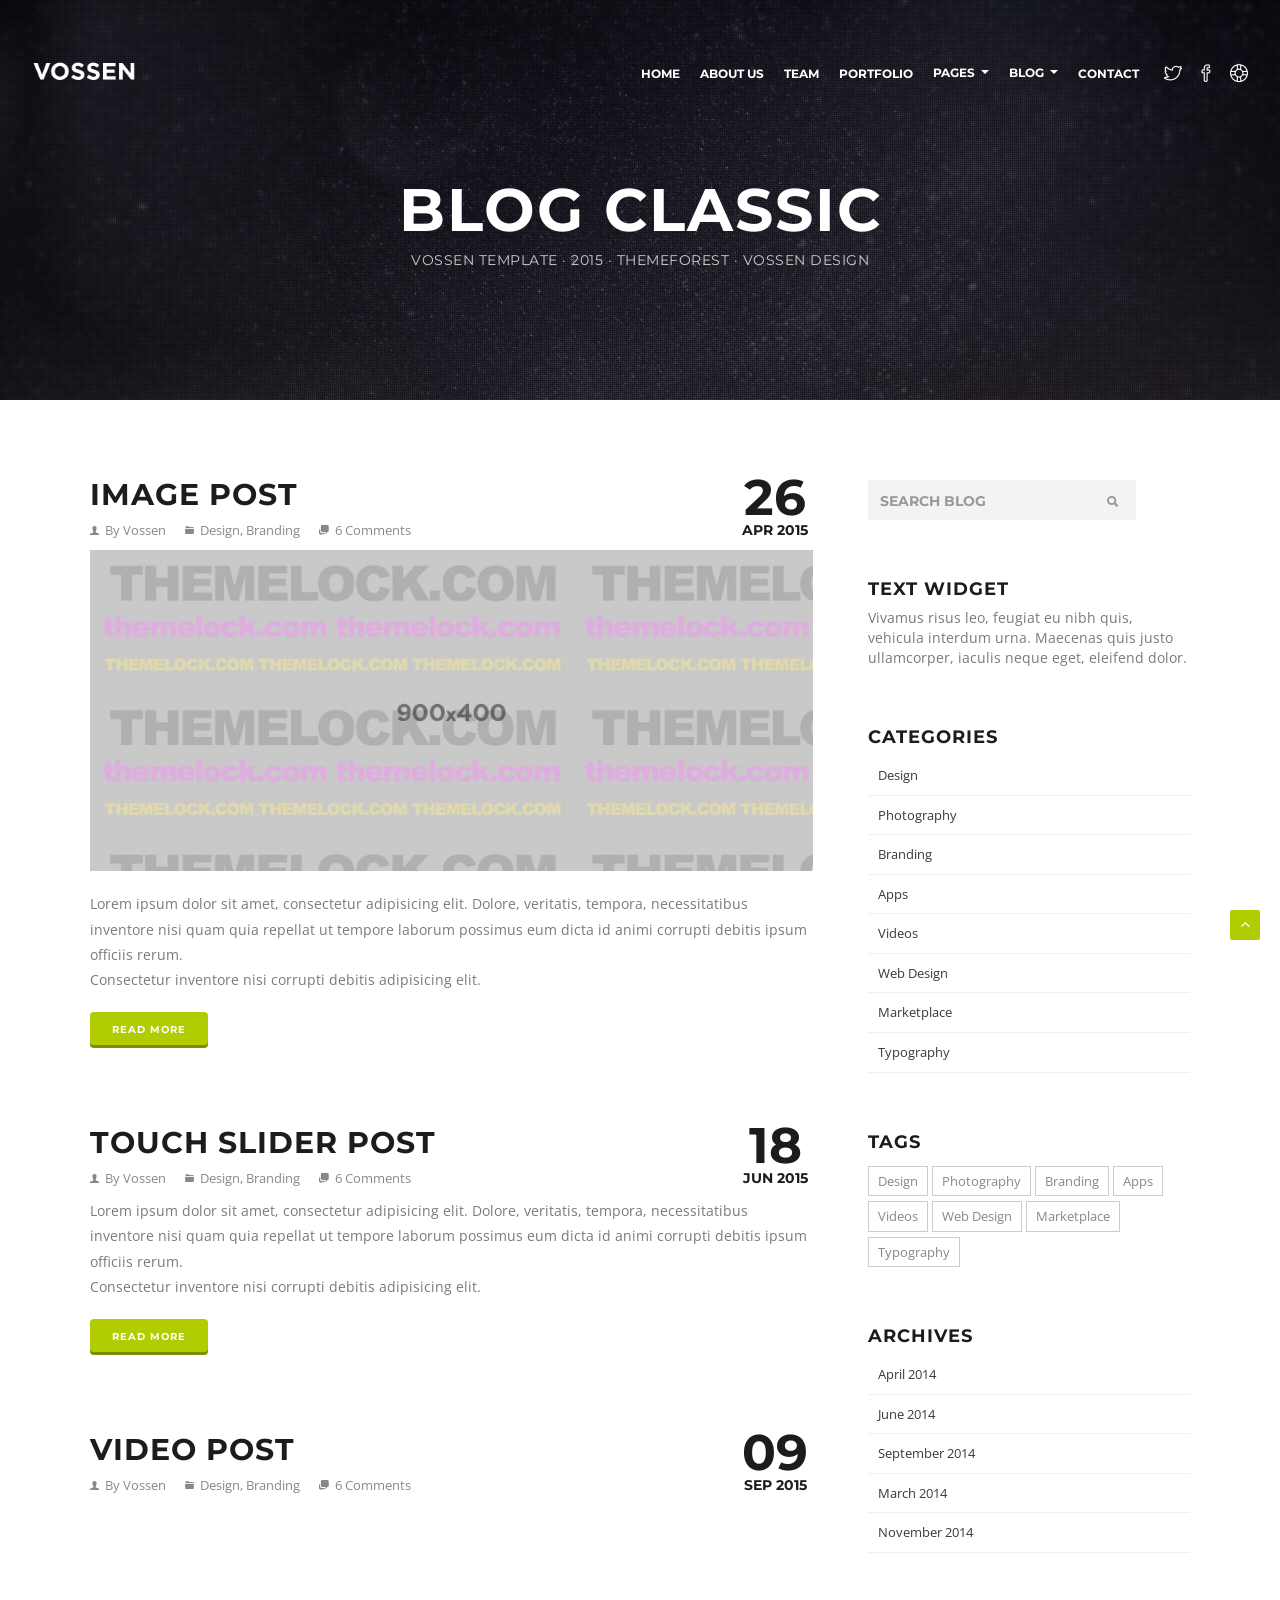
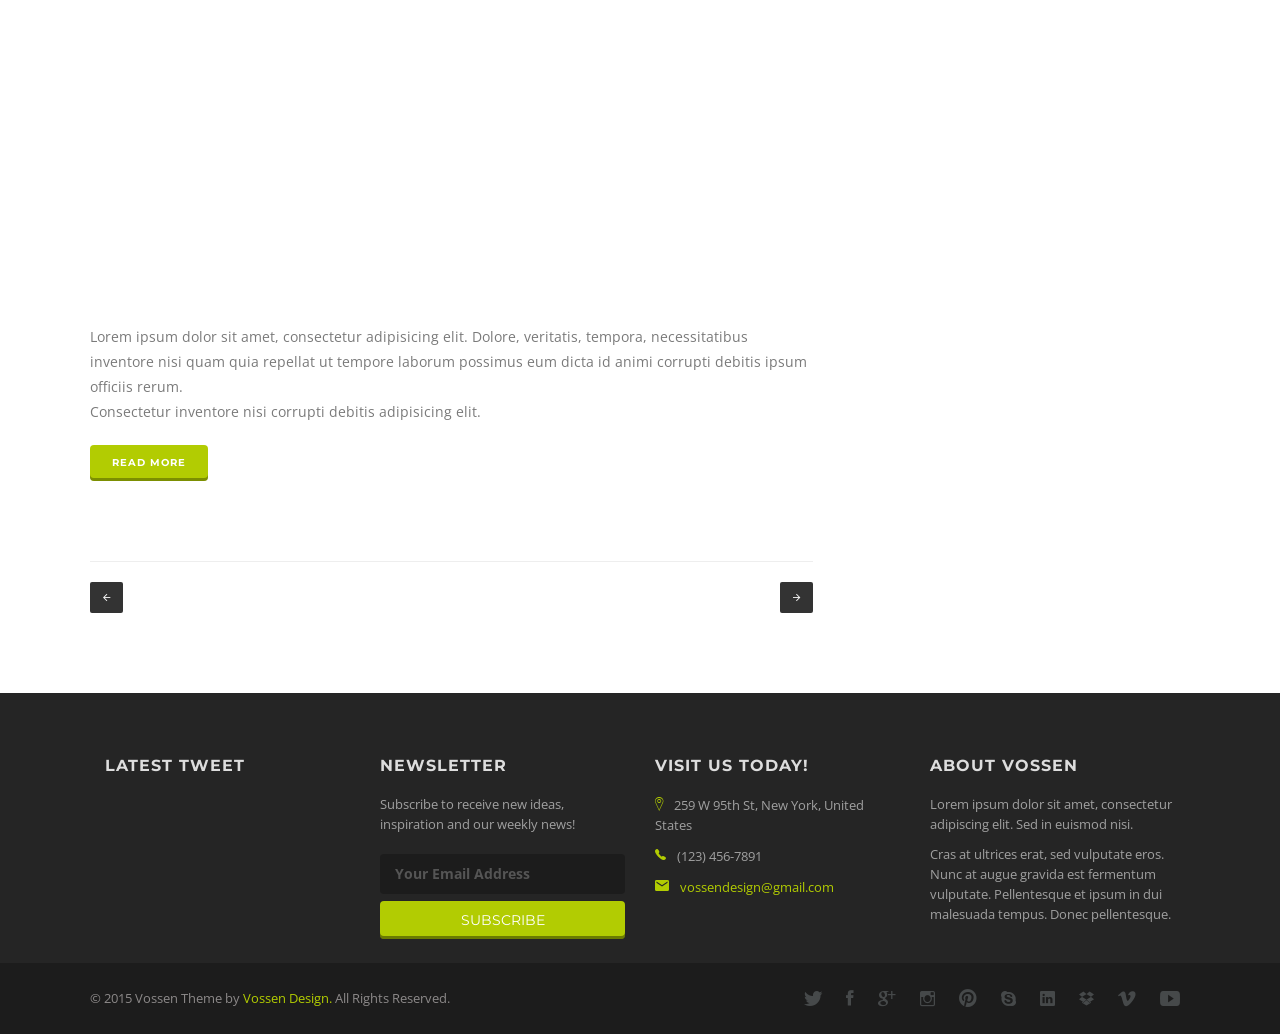
==== commit f020812e: "first mvp" ====
--- a/blog-classic.html
+++ b/blog-classic.html
@@ -35,7 +35,7 @@
 					    </button>
                         <a class="navbar-brand" rel="home" href="index.html">
                         	<img src="img/assets/logo-white.png" alt="Vossen" class="logo-big">
-                            <img src="img/assets/logo-dark.png" alt="Vossen" class="logo-small">
+                            <img src="img/assets/aplo.svg.png" alt="Vossen" class="logo-small">
                         </a>
 					</div>
 
--- a/css/style.css
+++ b/css/style.css
@@ -198,8 +198,7 @@
     position: absolute;
     top: 50%;
     left: 50%; 
-    margin-top: -25px;
-    margin-left: -60px;
+	transform: translate(-50%,-50%);
 }
 
 /*----- Typography -----*/
@@ -255,28 +254,28 @@
     background-image: url(../img/backgrounds/bg-home-fullscreen.jpg);
 }
 .parallax-section-1 {
-    background-image: url(../img/backgrounds/bg-1.jpg);
+	background-image: url(../img/backgrounds/bg-3.jpg);
 }
 .parallax-section-2 {
-    background-image: url(../img/backgrounds/bg-2.jpg);
+	background-image: url(../img/backgrounds/bg-3.jpg);
 }
 .parallax-section-3 {
     background-image: url(../img/backgrounds/bg-3.jpg);
 }
 .parallax-section-4 {
-    background-image: url(../img/backgrounds/bg-4.jpg);
+	background-image: url(../img/backgrounds/bg-3.jpg);
 }
 .parallax-section-5 {
-    background-image: url(../img/backgrounds/bg-5.jpg);
+	background-image: url(../img/backgrounds/bg-3.jpg);
 }
 .parallax-section-6 {
-    background-image: url(../img/backgrounds/bg-6.jpg);
+	background-image: url(../img/backgrounds/bg-3.jpg);
 }
 .parallax-section-7 {
-    background-image: url(../img/backgrounds/bg-7.jpg);
+	background-image: url(../img/backgrounds/bg-3.jpg);
 } 
 .parallax-section-8 {
-    background-image: url(../img/backgrounds/bg-8.jpg);
+	background-image: url(../img/backgrounds/bg-3.jpg);
 }
 
 /*----- Home Sections -----*/
@@ -1067,12 +1066,14 @@
 
 /*----- Features -----*/
 #features {
-    padding-top: 90px;
-    padding-bottom: 80px;
-}
+    padding-top: 140px;
+    padding-bottom: 20px;
+}
+#aboutB { padding-bottom: 100px; padding-top: 40px; }
+#aboutC { padding-bottom: 120px; }
 @media (min-width: 992px) {
     .features-row {
-        margin-bottom: 70px;
+        margin-bottom: 120px;
         text-align: left
     }
     .feature-column {
@@ -1370,8 +1371,6 @@
 #fun-facts {
 	display: table;
 	width: 100%;
-	height: 100%;
-	min-height: 100%;
 	z-index: 1;  
 } 
 .fact-container {
@@ -1379,7 +1378,7 @@
 	padding-bottom:30px;
 }
 .fact h2 {
-    font-size: 65px;
+    font-size: 45px;
     letter-spacing: 0px;
     margin: 0;
     line-height: 65px; 
@@ -1394,7 +1393,7 @@
 }
 .counter {
     font-family: 'Montserrat', sans-serif;
-    font-size: 65px;
+    font-size: 45px;
     font-weight: 700;
     letter-spacing: 0px;
     margin: 0;
@@ -2022,8 +2021,8 @@
     display:block;
     margin:auto;
 }
-.clients .client .logo-dark, 
-.clients .client a .logo-dark {
+.clients .client .aplo.svg, 
+.clients .client a .aplo.svg {
       background: #f9f9f9;
       position: relative;
       z-index: 2;
@@ -2047,8 +2046,8 @@
       top: 0;
       left: 0; 
 }
-.clients .client:hover .logo-dark, 
-.clients .client a:hover .logo-dark {
+.clients .client:hover .aplo.svg, 
+.clients .client a:hover .aplo.svg {
       opacity: 0;
       -moz-opacity: 0;
       -ms-filter: "progid:DXImageTransform.Microsoft.Alpha(Opacity=0)";
@@ -2117,9 +2116,7 @@
 	padding-bottom: 80px;
 }
 #contact .section-title {
-    font-size: 55px;
     text-transform: uppercase;
-    line-height: 55px;
     margin: 0 auto 31px;
     text-align: center;
 }
@@ -2176,6 +2173,7 @@
 }
 
 #contact input.submit { 
+margin: 30px;
     width: auto!important;
 	font-family: 'Montserrat', sans-serif;
     font-size: 14px;
@@ -2281,7 +2279,7 @@
 /*----- Video Popup Section -----*/
 #video-section {
     padding-top: 20px;
-    padding-bottom: 20px;
+    padding-bottom: 60px;
 }
 #video-section .row {
     margin-top: 90px;
